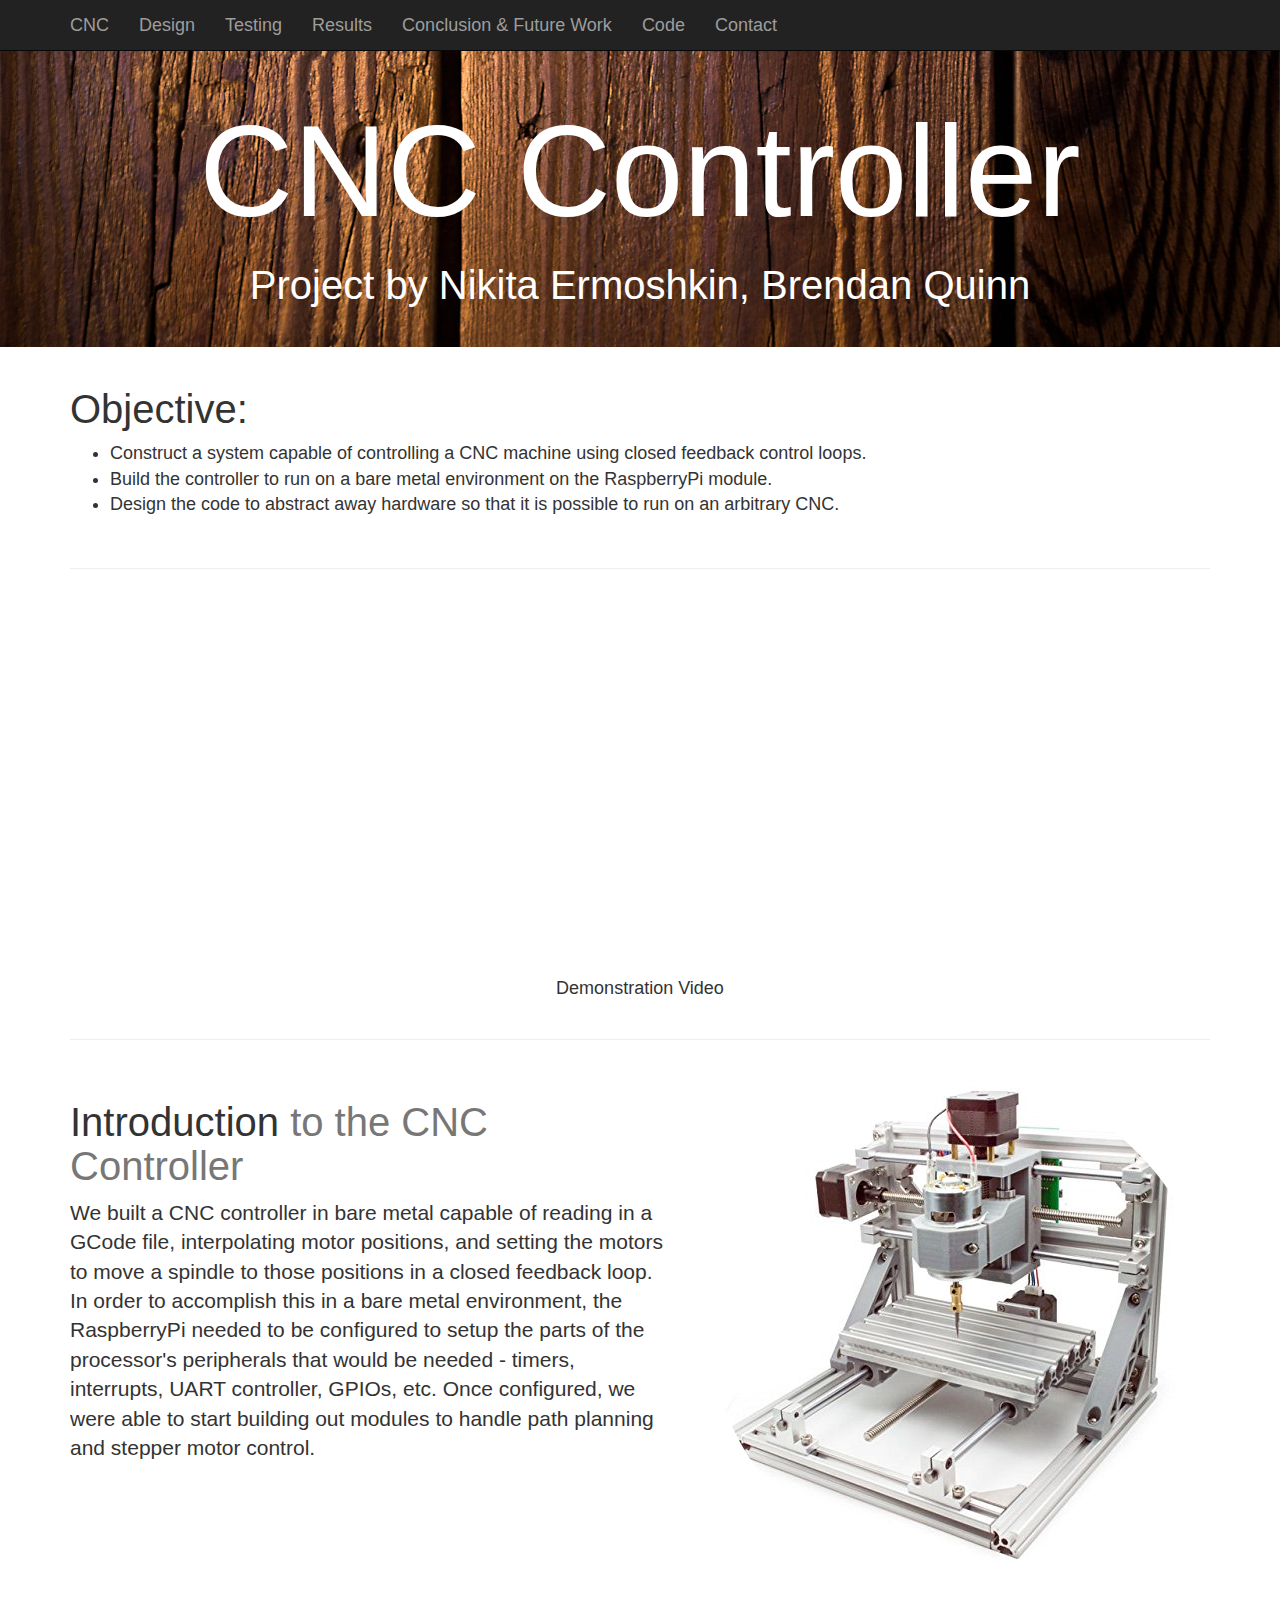
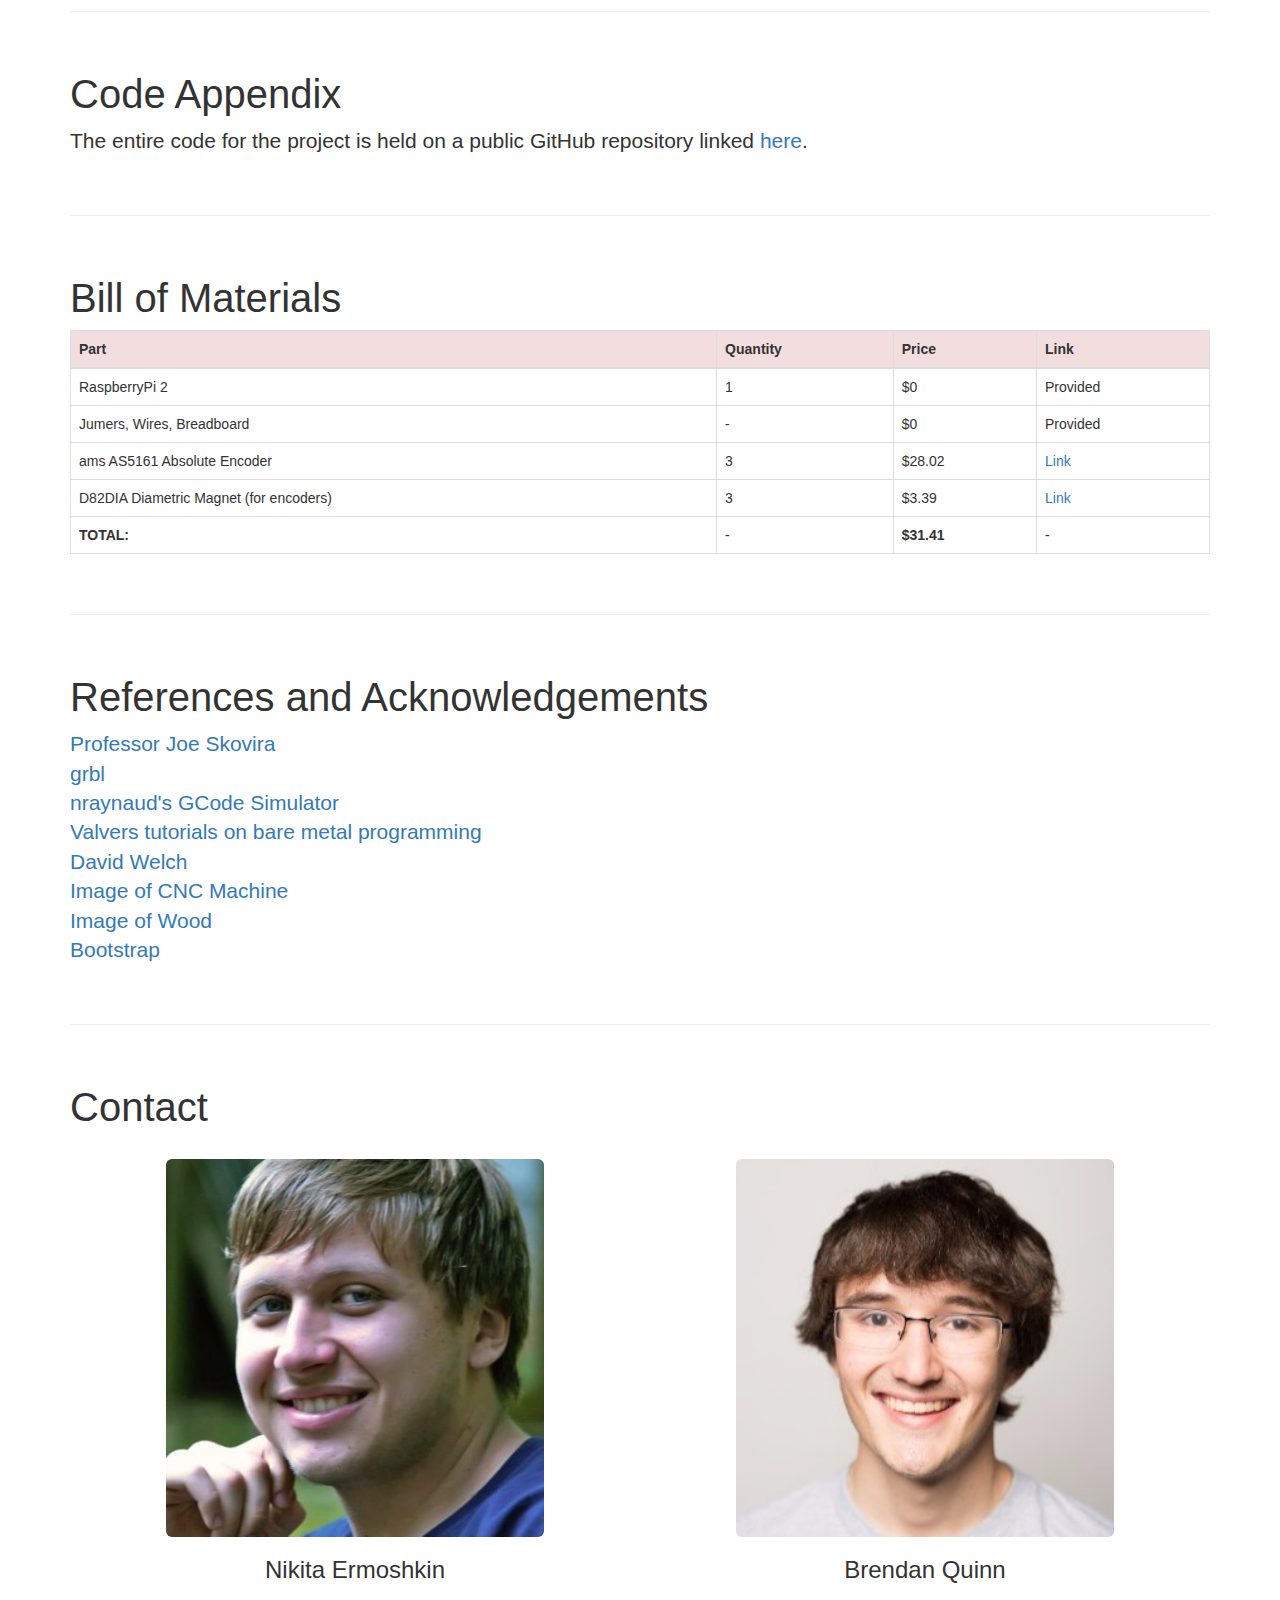
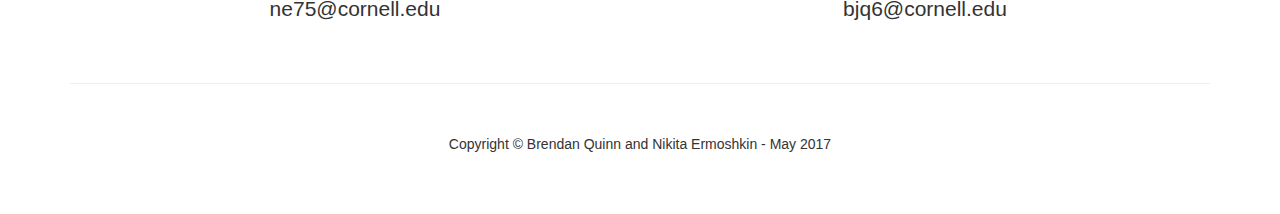
==== docs/index.html @ 0d798efe "image acknowledgement" ====
<!DOCTYPE html>
<html lang="en">

<head>

    <meta charset="utf-8">
    <meta http-equiv="X-UA-Compatible" content="IE=edge">
    <meta name="viewport" content="width=device-width, initial-scale=1">
    <meta name="description" content="">
    <meta name="author" content="">

    <title>CNC Project</title>

    <!-- Bootstrap Core CSS -->
    <link href="css/bootstrap.min.css" rel="stylesheet">

    <!-- Custom CSS -->
    <link href="css/one-page-wonder.css" rel="stylesheet">

    <!-- HTML5 Shim and Respond.js IE8 support of HTML5 elements and media queries -->
    <!-- WARNING: Respond.js doesn't work if you view the page via file:// -->
    <!--[if lt IE 9]>
        <script src="https://oss.maxcdn.com/libs/html5shiv/3.7.0/html5shiv.js"></script>
        <script src="https://oss.maxcdn.com/libs/respond.js/1.4.2/respond.min.js"></script>
    <![endif]-->

</head>

<body>

    <!-- Navigation -->
    <nav class="navbar navbar-inverse navbar-fixed-top" role="navigation">
        <div class="container">
            <!-- Brand and toggle get grouped for better mobile display -->
            <div class="navbar-header">
                <button type="button" class="navbar-toggle" data-toggle="collapse" data-target="#bs-example-navbar-collapse-1">
                    <span class="sr-only">Toggle navigation</span>
                    <span class="icon-bar"></span>
                    <span class="icon-bar"></span>
                    <span class="icon-bar"></span>
                </button>
                <a class="navbar-brand" href="index.html#">CNC</a>
            </div>
            <!-- Collect the nav links, forms, and other content for toggling -->
            <div class="collapse navbar-collapse" id="bs-example-navbar-collapse-1">
                <ul class="nav navbar-nav">
                    <li>
                        <a href="design.html">Design</a>
                    </li>
                    <li>
                        <a href="testing.html">Testing</a>
                    </li>
                    <li>
                        <a href="results.html">Results</a>
                    </li>
                    <li>
                        <a href="conc-future.html">Conclusion &amp Future Work</a>
                    </li>
                    <li>
                        <a href="index.html#code">Code</a>
                    </li>
                    <li>
                        <a href="index.html#contact">Contact</a>
                    </li>
                </ul>
            </div>
            <!-- /.navbar-collapse -->
        </div>
        <!-- /.container -->
    </nav>

    <!-- Full Width Image Header -->
    <header class="header-image">
        <div class="headline">
            <div class="container">
                <h1>CNC Controller</h1>
                <h2>Project by Nikita Ermoshkin, Brendan Quinn</h2>
            </div>
        </div>
    </header>

    <!-- Page Content -->
    <div class="container">

        <br>

        <!-- First Featurette -->
        <div class="featurette">
            <h2 class="featurette-heading">Objective:</h2>
            <ul>
                <li>Construct a system capable of controlling a CNC machine using closed feedback control loops.</li>
                <li>Build the controller to run on a bare metal environment on the RaspberryPi module.</li>
                <li>Design the code to abstract away hardware so that it is possible to run on an arbitrary CNC.</li>
            </ul>
        </div>

        <hr class="featurette-divider">

        <div class="center-block">
            <iframe class="centered" align="middle" width="640px" height="360px" src="https://www.youtube.com/embed/1f62y-pJwAA" frameborder="0" allowfullscreen=""></iframe>
            <h4 style="text-align:center;">Demonstration Video</h4>
        </div>
        

        <hr class="featurette-divider" id="introduction">

        <!-- First Featurette -->
        <div class="featurette">
            <img class="featurette-image img-circle img-responsive pull-right" src="img/cnc-pic.jpg">
            <h2 class="featurette-heading">Introduction
                <span class="text-muted">to the CNC Controller</span>
            </h2>
            <p class="lead">We built a CNC controller in bare metal capable of reading in a GCode file, interpolating motor positions, and setting the motors to move a spindle to those positions in a closed feedback loop. In order to accomplish this in a bare metal environment, the RaspberryPi needed to be configured to setup the parts of the processor's peripherals that would be needed - timers, interrupts, UART controller, GPIOs, etc. Once configured, we were able to start building out modules to handle path planning and stepper motor control.</p>
        </div>

        <hr class="featurette-divider" id="code">

        <div class="featurette">
            <h2 class="featurette-heading">Code Appendix</h2>
            <p class="lead">The entire code for the project is held on a public GitHub repository linked <a href="https://github.com/bjq6/CNC-Controller">here</a>.</p>
        </div>

        <hr class="featurette-divider" id="bom">

        <div class="featurette">
            <h2 class="featurette-heading">Bill of Materials</h2>
            <table class="table table-bordered">
                <thead>
                  <tr class="danger">
                    <th>Part</th>
                    <th>Quantity</th>
                    <th>Price</th>
                    <th>Link</th>
                  </tr>
                </thead>
                <tbody>
                  <tr>
                    <td>RaspberryPi 2</td>
                    <td>1</td>
                    <td>$0</td>
                    <td>Provided</td>
                  </tr>
                  <tr>
                    <td>Jumers, Wires, Breadboard</td>
                    <td>-</td>
                    <td>$0</td>
                    <td>Provided</td>
                  </tr>
                  <tr>
                    <td>ams AS5161 Absolute Encoder</td>
                    <td>3</td>
                    <td>$28.02</td>
                    <td><a href="http://www.mouser.com/ProductDetail/ams/AS5161-HSOM/?qs=eSfX1CQlHqoyh4aE0tXN%2FA%3D%3D">Link</a></td>
                  </tr>
                  <tr>
                    <td>D82DIA Diametric Magnet (for encoders)</td>
                    <td>3</td>
                    <td>$3.39</td>
                    <td><a href="https://www.kjmagnetics.com/proddetail.asp?prod=D82DIA">Link</a></td>
                  </tr>
                  <tr>
                    <td><strong>TOTAL: </strong></td>
                    <td>-</td>
                    <td><strong>$31.41</strong></td>
                    <td>-</td>
                  </tr>
                </tbody>
          </table>
        </div>

        <hr class="featurette-divider">

        <div class="featurette">
            <h2 class="featurette-heading">References and Acknowledgements
            </h2>
            <p class="lead"><a href="http://skovira.ece.cornell.edu/">Professor Joe Skovira</a> <br>
            <a href="https://github.com/gnea/grbl">grbl</a>  <br>
            <a href="https://nraynaud.github.io/webgcode/">nraynaud's GCode Simulator</a><br>
            <a href="http://www.valvers.com/open-software/raspberry-pi/step01-bare-metal-programming-in-cpt1/">Valvers tutorials on bare metal programming</a><br>
            <a href="https://github.com/dwelch67/raspberrypi">David Welch</a><br>
            <a href="https://www.amazon.com/dp/B01LZ2K0Z2">Image of CNC Machine</a><br>
            <a href="https://www.pexels.com/photo/background-boards-close-up-design-301394/">Image of Wood</a><br>
            <a href="http://getbootstrap.com/">Bootstrap</a></p>
        </div>

        <hr class="featurette-divider" id="contact">

        <div class="featurette">
            <h2 class="featurette-heading">Contact
                <span class="text-muted"></span>
            </h2>

            <br>

            <div class="col-md-6">
                <img class="featurette-image img-rounded img-responsive" src="img/nikita.jpg" style="width:70%">
                <h3>Nikita Ermoshkin</h3>
                <p class="lead">ne75@cornell.edu</p>
            </div>
            <div class="col-md-6">
                <img class="featurette-image img-rounded img-responsive" src="img/brendan.jpg" style="width:70%">
                <h3>Brendan Quinn</h3>
                <p class="lead">bjq6@cornell.edu</p>
            </div>
            <div>
                <p class="lead"></p> 
            </div>
        </div>

        <hr class="featurette-divider">

        <!-- Footer -->
        <footer>
            <div class="row">
                <div class="col-lg-12">
                    <p>Copyright &copy; Brendan Quinn and Nikita Ermoshkin - May 2017</p>
                </div>
            </div>
        </footer>

    </div>
    <!-- /.container -->

    <!-- jQuery -->
    <script src="js/jquery.js"></script>

    <!-- Bootstrap Core JavaScript -->
    <script src="js/bootstrap.min.js"></script>

</body>

</html>
---- docs/css/one-page-wonder.css ----
/*
 * Start Bootstrap - One Page Wonder (http://startbootstrap.com/)
 * Copyright 2013-2016 Start Bootstrap
 * Licensed under MIT (https://github.com/BlackrockDigital/startbootstrap/blob/gh-pages/LICENSE)
 */

body {
    margin-top: 50px; /* Required padding for .navbar-fixed-top. Remove if using .navbar-static-top. Change if height of navigation changes. */
}

li {
    font-size: 18px;
}

.center-block{
    margin=auto;
}

.centered{
    display: block;
    margin: auto;
}

.header-image {
    display: block;
    width: 100%;
    text-align: center;
    background: url('../img/wood-background.jpg') no-repeat center center scroll;
    -webkit-background-size: cover;
    -moz-background-size: cover;
    background-size: cover;
    -o-background-size: cover;
}

.headline {
    padding: 30px 0;
}

.headline h1 {
    font-size: 130px;
    color: #fff;
    stroke: 1px;
    stroke-color: #000;
    /*background: #fff;
    background: rgba(255,255,255,0.9);*/
}

.headline h2 {
    font-size: 40px;
    color: #fff;
    /*background: #fff;
    background: rgba(255,255,255,0.9);*/
}

.headline h3 {
    color: #eee;
}

.featurette-divider {
    margin: 40px 0;
}

.featurette {
    overflow: hidden;
}

.featurette-image.pull-left {
    margin-right: 40px;
}

.featurette-image.pull-right {
    margin-left: 40px;
}

.featurette-heading {
    font-size: 50px;
}
.featurette-heading {
    font-size: 40px;
}

footer {
    margin: 50px 0;
}

@media(max-width:1200px) {
    .headline h1 {
        font-size: 140px;
    }

    .headline h2 {
        font-size: 36px;
    }

    .featurette-divider {
        margin: 50px 0;
    }

    .featurette-image.pull-left {
        margin-right: 20px;
    }

    .featurette-image.pull-right {
        margin-left: 20px;
    }

    .featurette-heading {
        font-size: 35px;
    }
    .featurette-subheading {
        font-size: 30px;
    }
}

@media(max-width:991px) {
    .headline h1 {
        font-size: 105px;
    }

    .headline h2 {
        font-size: 32px;
    }

    .featurette-divider {
        margin: 40px 0;
    }

    .featurette-image {
        max-width: 50%;
    }

    .featurette-image.pull-left {
        margin-right: 10px;
    }

    .featurette-image.pull-right {
        margin-left: 10px;
    }

    .featurette-heading {
        font-size: 30px;
    }
    .featurette-subheading {
        font-size: 25px;
    }
}

@media(max-width:768px) {
    .container {
        margin: 0 15px;
    }

    .featurette-divider {
        margin: 40px 0;
    }

    .featurette-heading {
        font-size: 25px;
    }
    .featurette-subheading {
        font-size: 20px;
    }
}

@media(max-width:668px) {
    .headline h1 {
        font-size: 70px;
    }

    .headline h2 {
        font-size: 26px;
    }

    .featurette-divider {
        margin: 30px 0;
    }
}

@media(max-width:640px) {
    .headline {
        padding: 75px 0 25px 0;
    }

    .headline h1 {
        font-size: 60px;
    }

    .headline h2 {
        font-size: 22px;
    }
}

@media(max-width:375px) {
    .featurette-divider {
        margin: 5px 0;
    }

    .featurette-image {
        max-width: 100%;
    }

    .featurette-image.pull-left {
        margin-right: 0;
        margin-bottom: 10px;
    }

    .featurette-image.pull-right {
        margin-bottom: 10px;
        margin-left: 0;
    }
}

.img-rounded{
    border-radius: 6px;
    width: 80%;
    margin: auto;
}
.strokeme
{
    color: white;
    text-shadow:
    -1px -1px 0 #000,
    1px -1px 0 #000,
    -1px 1px 0 #000,
    1px 1px 0 #000;  
}
.smaller{
    width: 240px;
}
.vcenter {
    display: inline-block;
    vertical-align: middle;
    float: none;
}
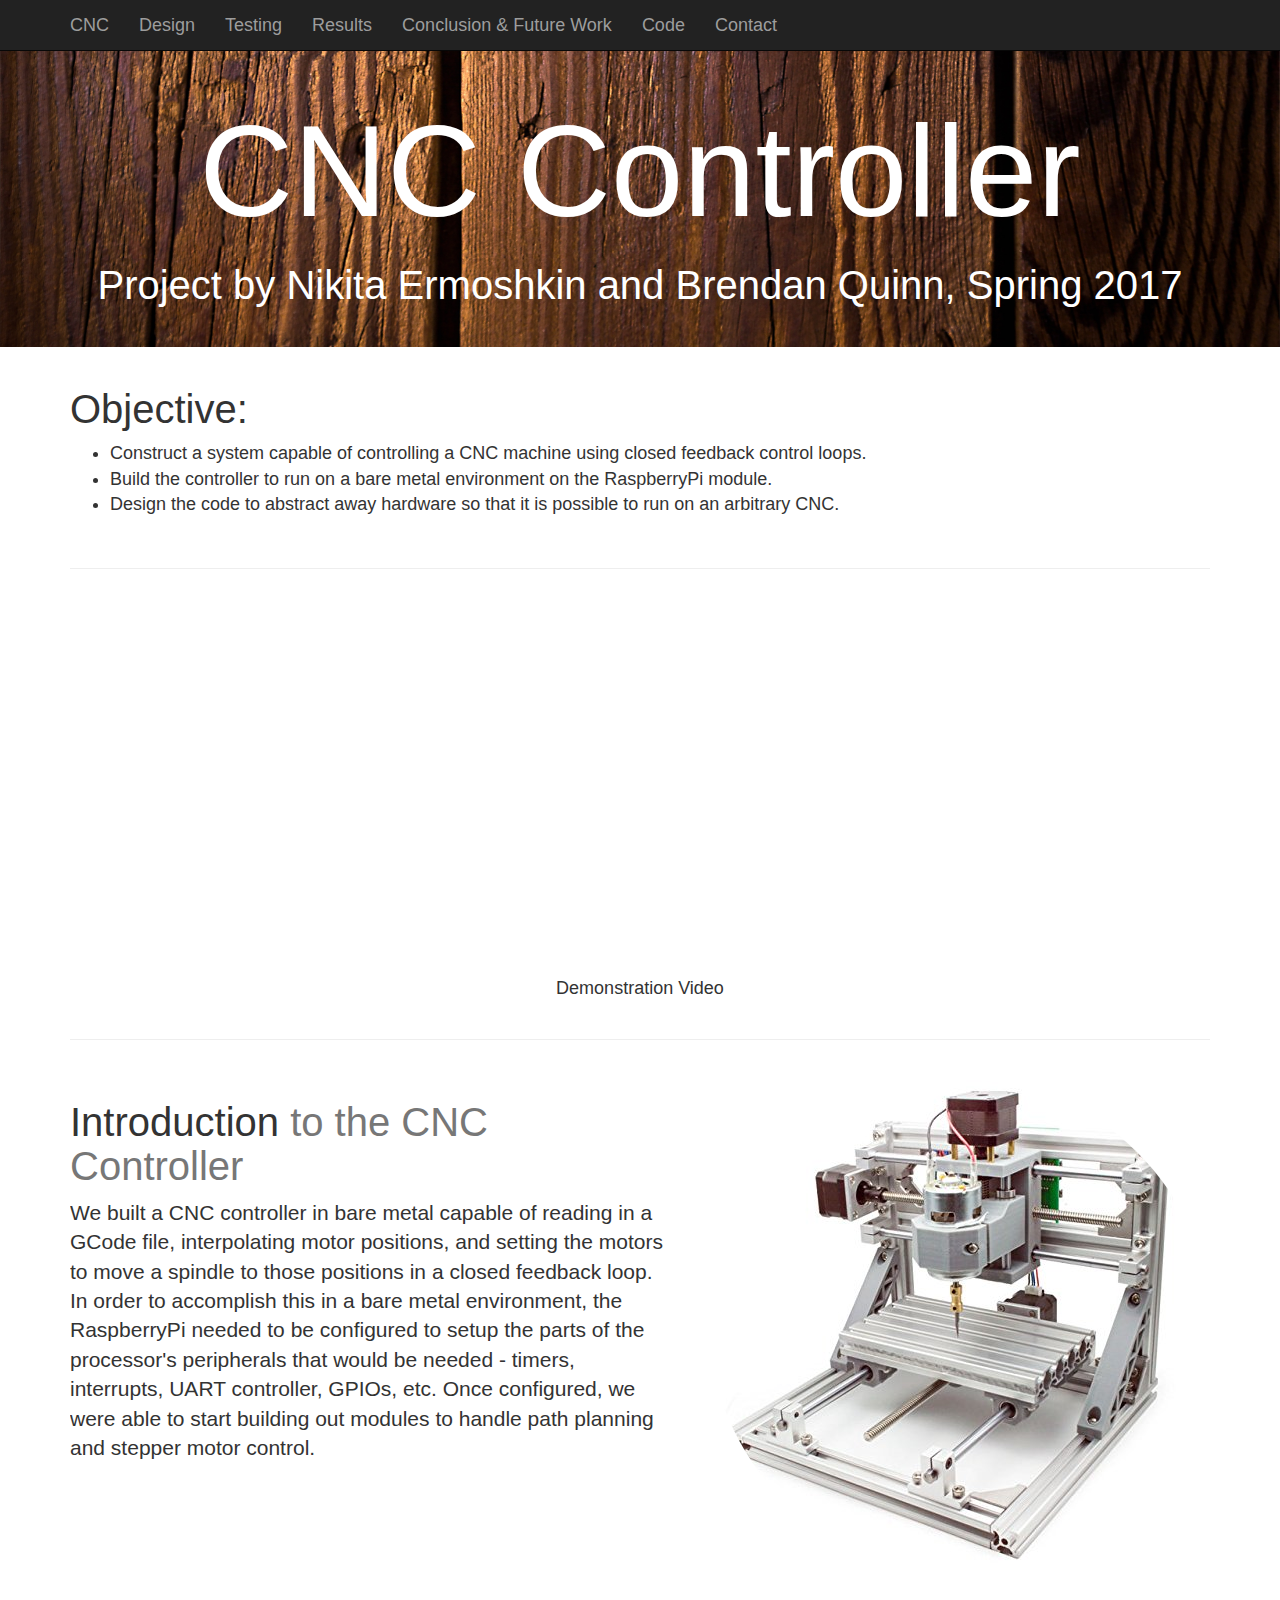
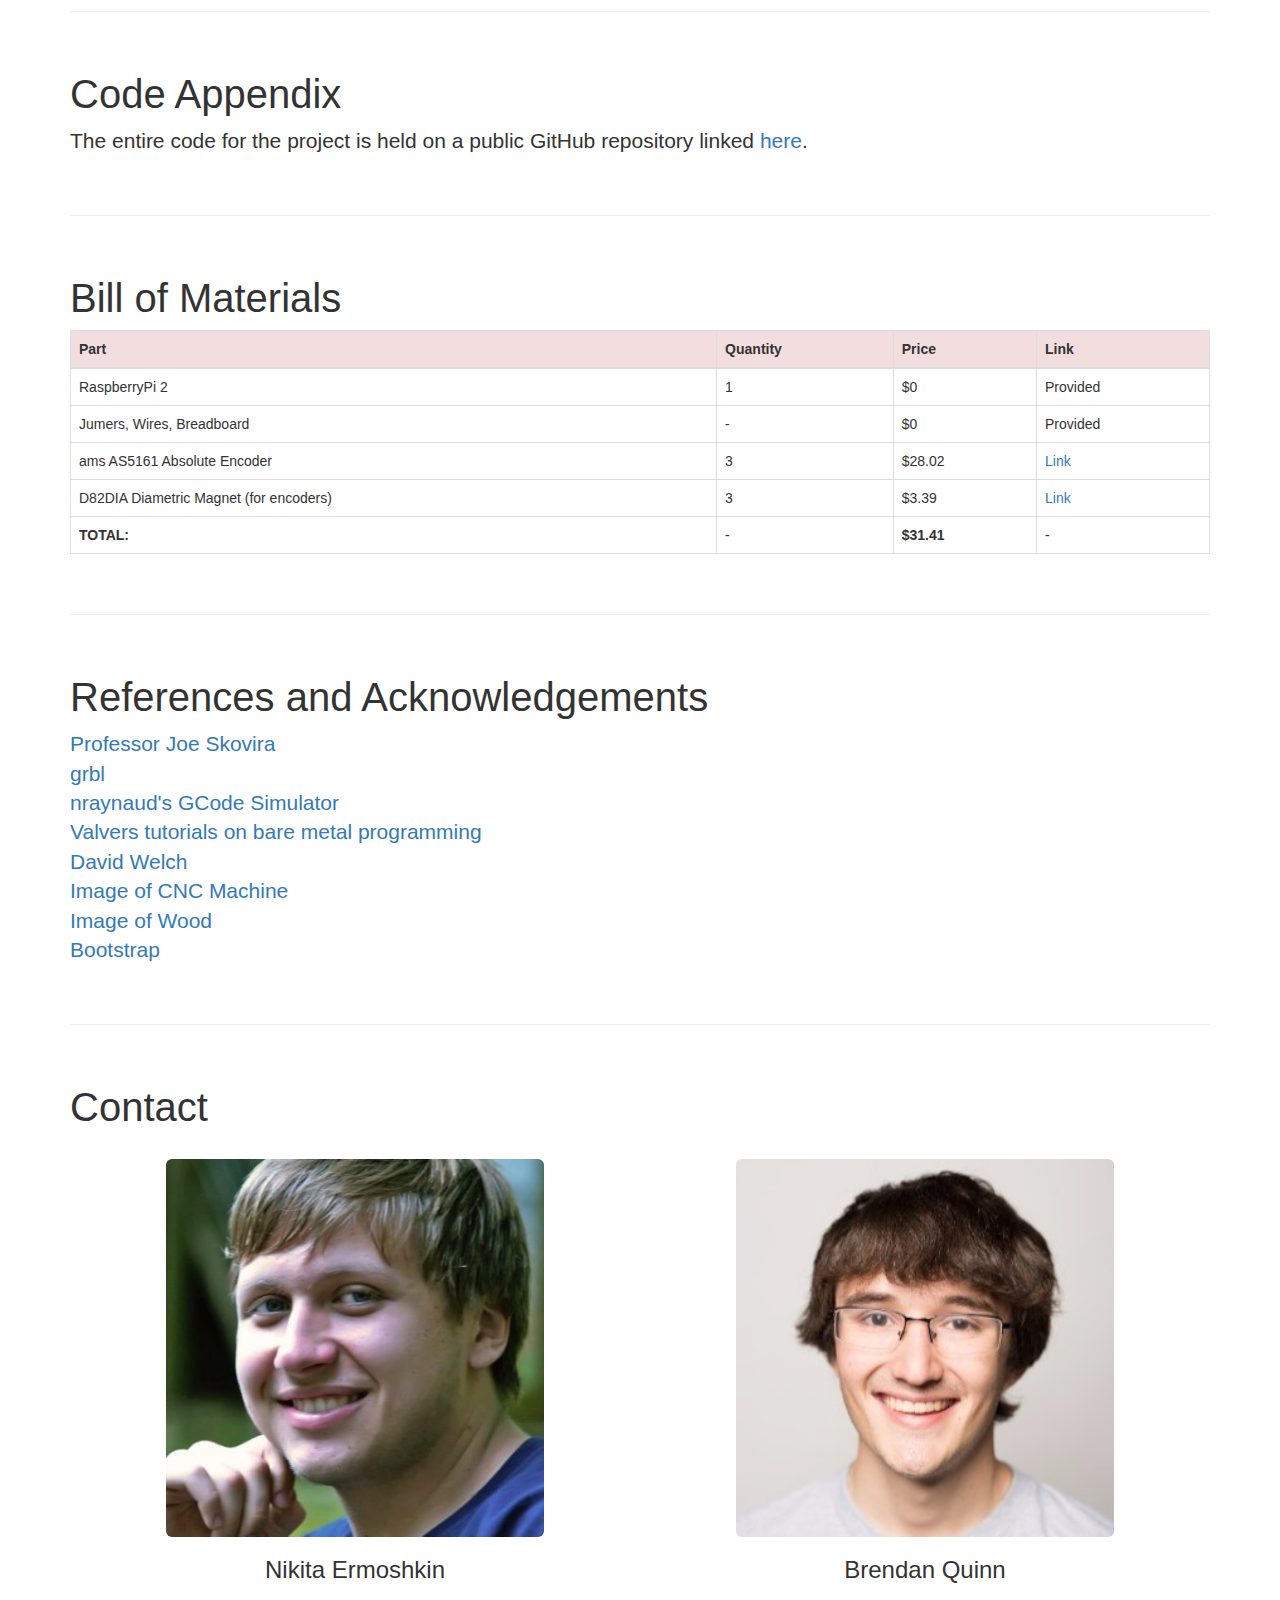
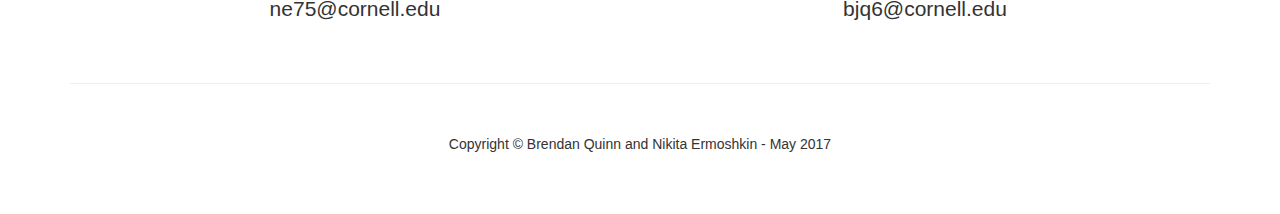
==== commit a5ef0cf0: "updated header" ====
--- a/docs/index.html
+++ b/docs/index.html
@@ -74,7 +74,7 @@
         <div class="headline">
             <div class="container">
                 <h1>CNC Controller</h1>
-                <h2>Project by Nikita Ermoshkin, Brendan Quinn</h2>
+                <h2>Project by Nikita Ermoshkin and Brendan Quinn, Spring 2017</h2>
             </div>
         </div>
     </header>
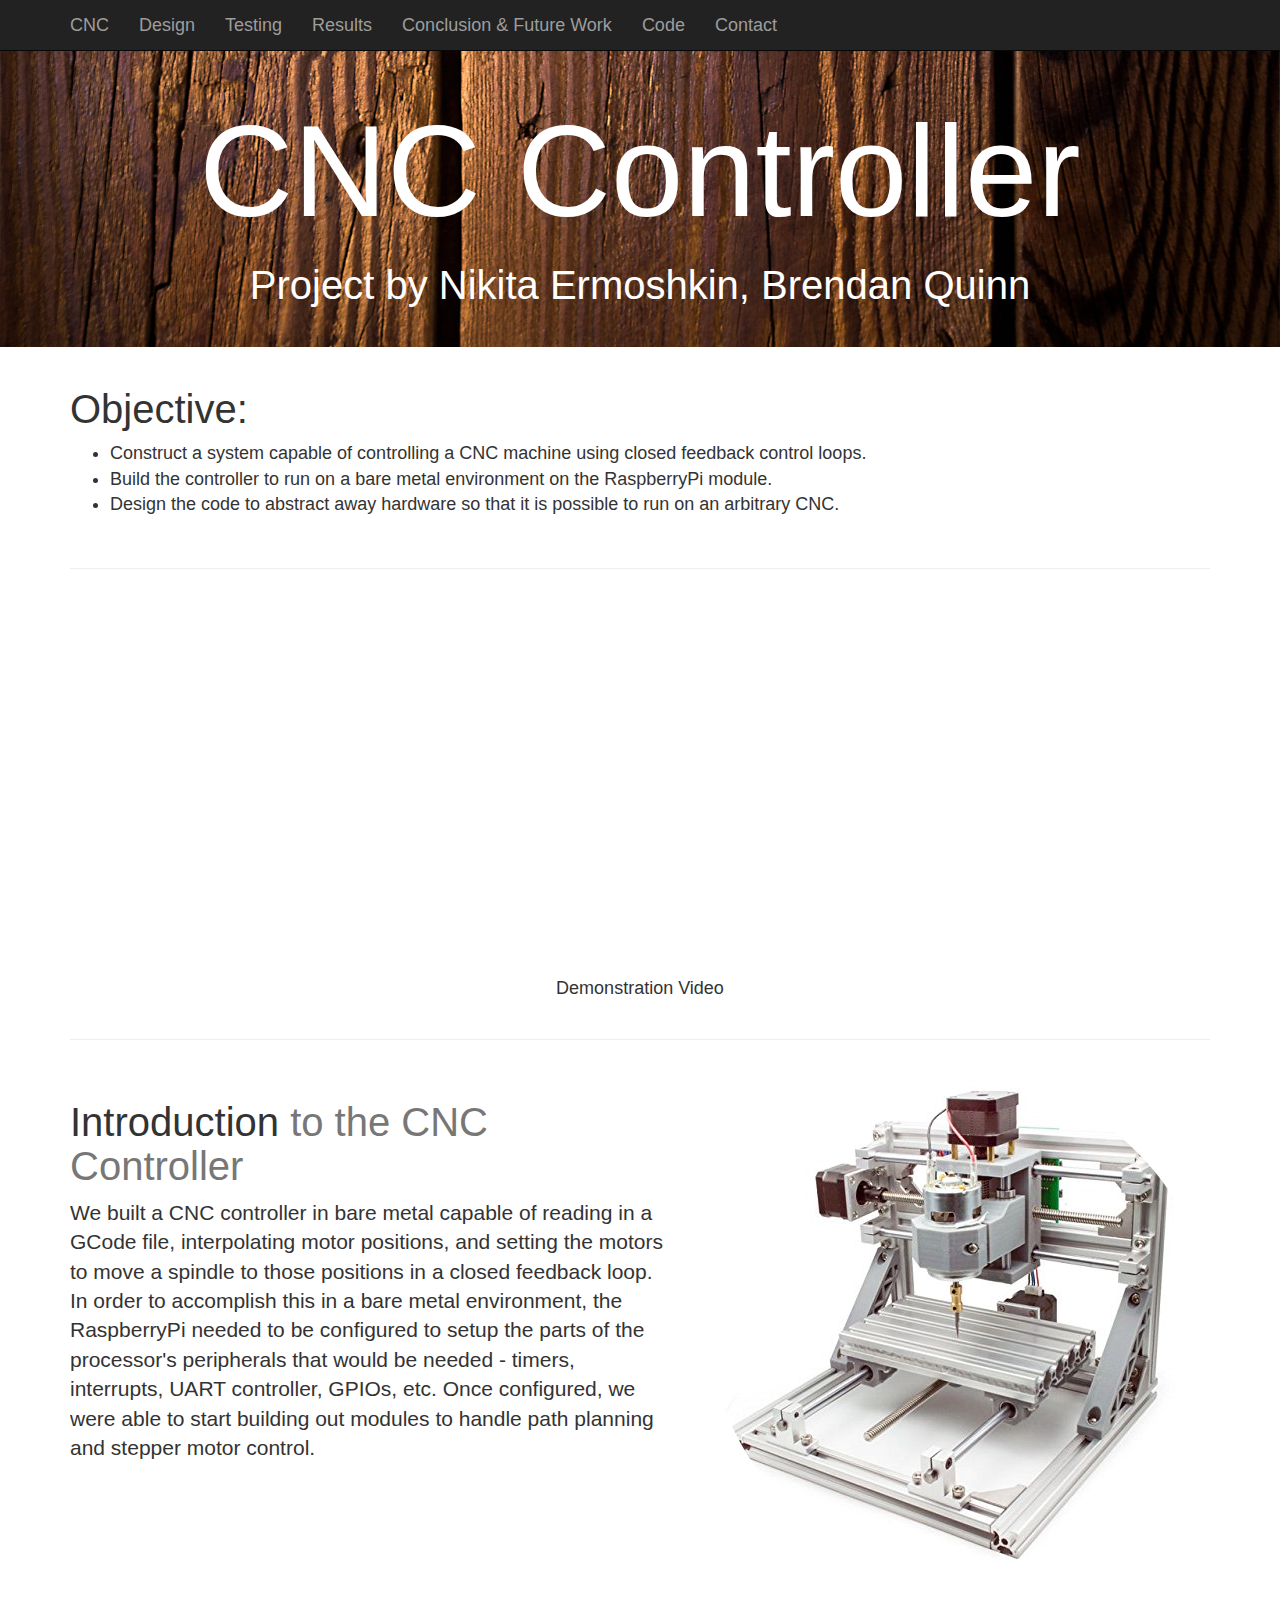
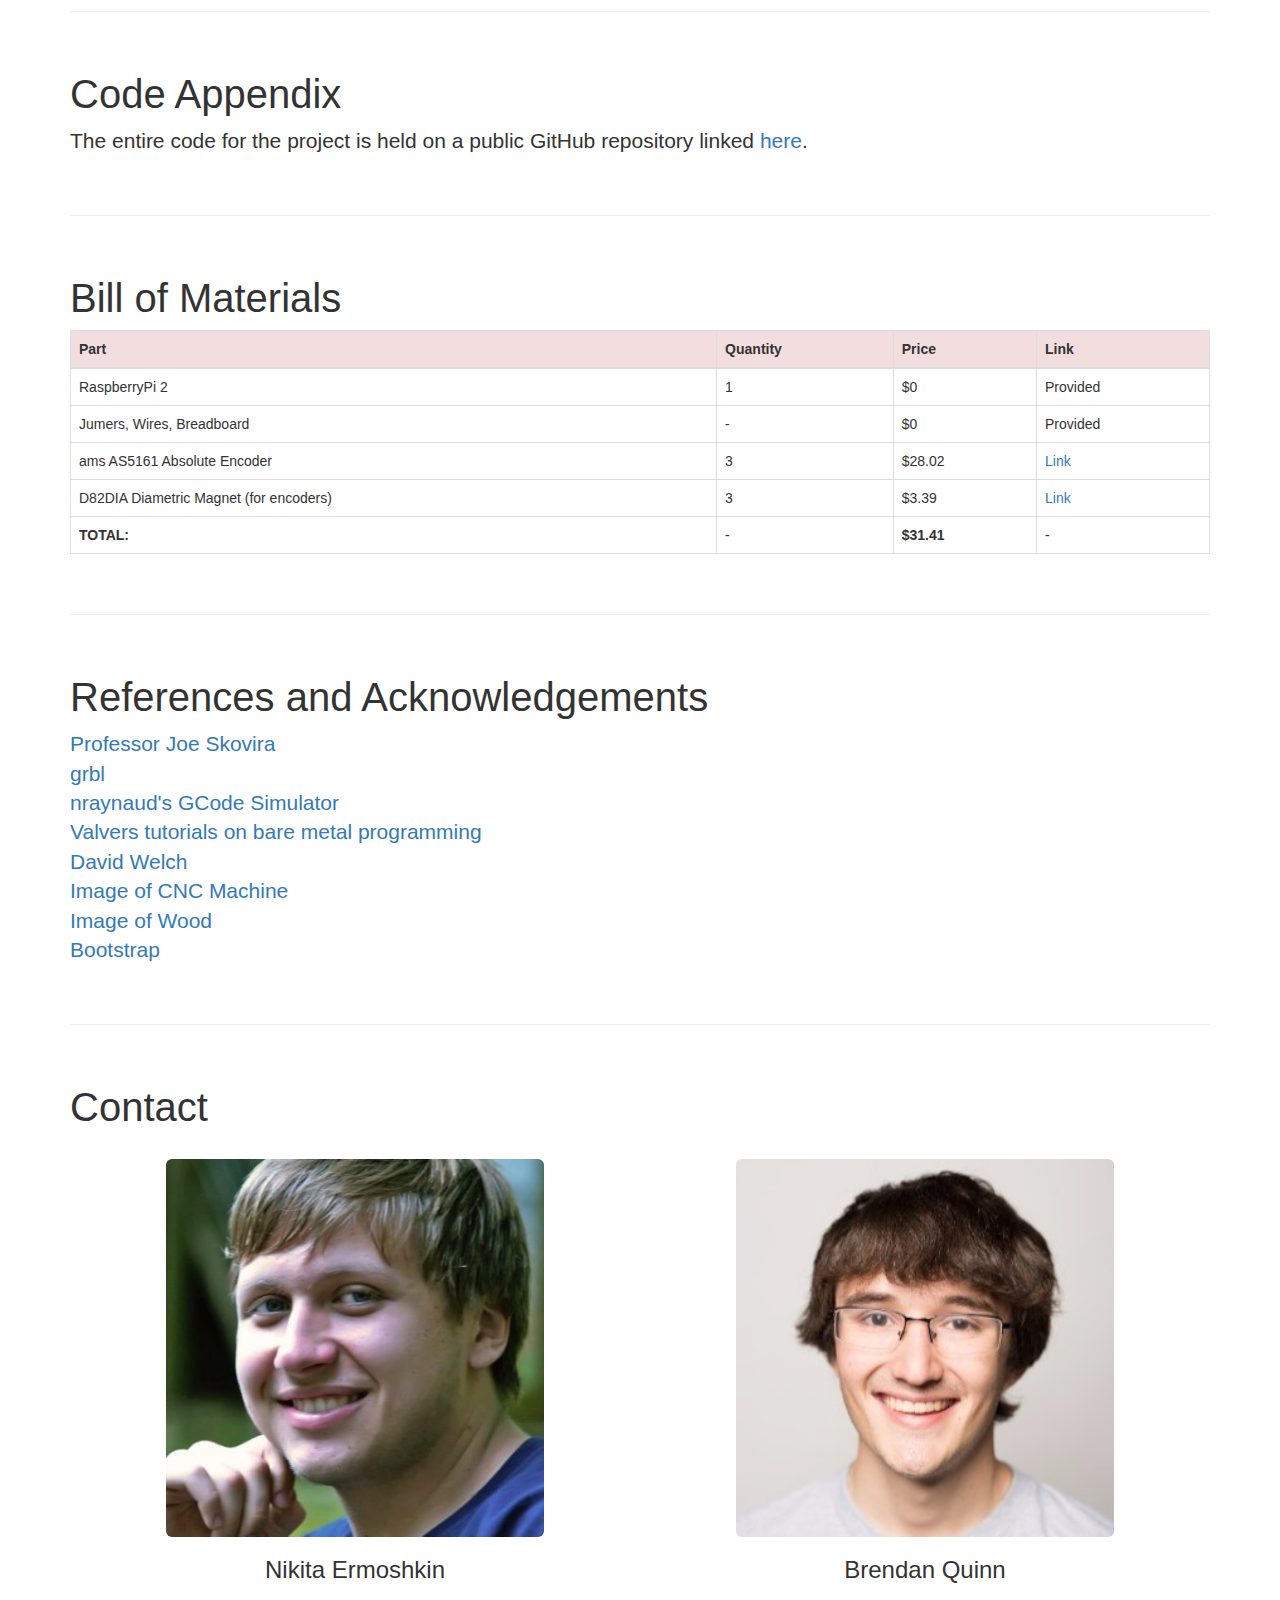
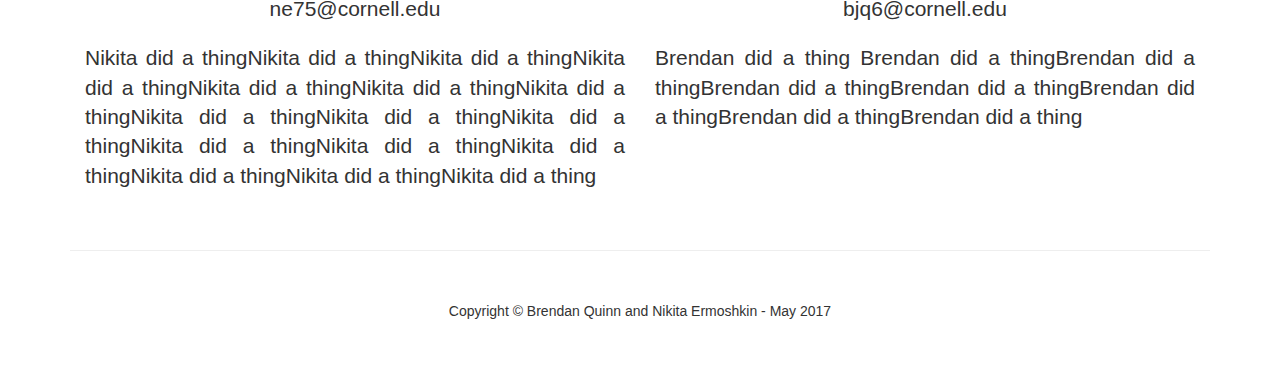
==== commit 6bee9772: "contributions" ====
--- a/docs/index.html
+++ b/docs/index.html
@@ -74,7 +74,7 @@
         <div class="headline">
             <div class="container">
                 <h1>CNC Controller</h1>
-                <h2>Project by Nikita Ermoshkin and Brendan Quinn, Spring 2017</h2>
+                <h2>Project by Nikita Ermoshkin, Brendan Quinn</h2>
             </div>
         </div>
     </header>
@@ -196,11 +196,13 @@
                 <img class="featurette-image img-rounded img-responsive" src="img/nikita.jpg" style="width:70%">
                 <h3>Nikita Ermoshkin</h3>
                 <p class="lead">ne75@cornell.edu</p>
+                <p class="lead" style="text-align:justify;">Nikita did a thingNikita did a thingNikita did a thingNikita did a thingNikita did a thingNikita did a thingNikita did a thingNikita did a thingNikita did a thingNikita did a thingNikita did a thingNikita did a thingNikita did a thingNikita did a thingNikita did a thingNikita did a thing</p>
             </div>
             <div class="col-md-6">
                 <img class="featurette-image img-rounded img-responsive" src="img/brendan.jpg" style="width:70%">
                 <h3>Brendan Quinn</h3>
                 <p class="lead">bjq6@cornell.edu</p>
+                <p class="lead" style="text-align:justify;">Brendan did a thing Brendan did a thingBrendan did a thingBrendan did a thingBrendan did a thingBrendan did a thingBrendan did a thingBrendan did a thing</p>
             </div>
             <div>
                 <p class="lead"></p> 
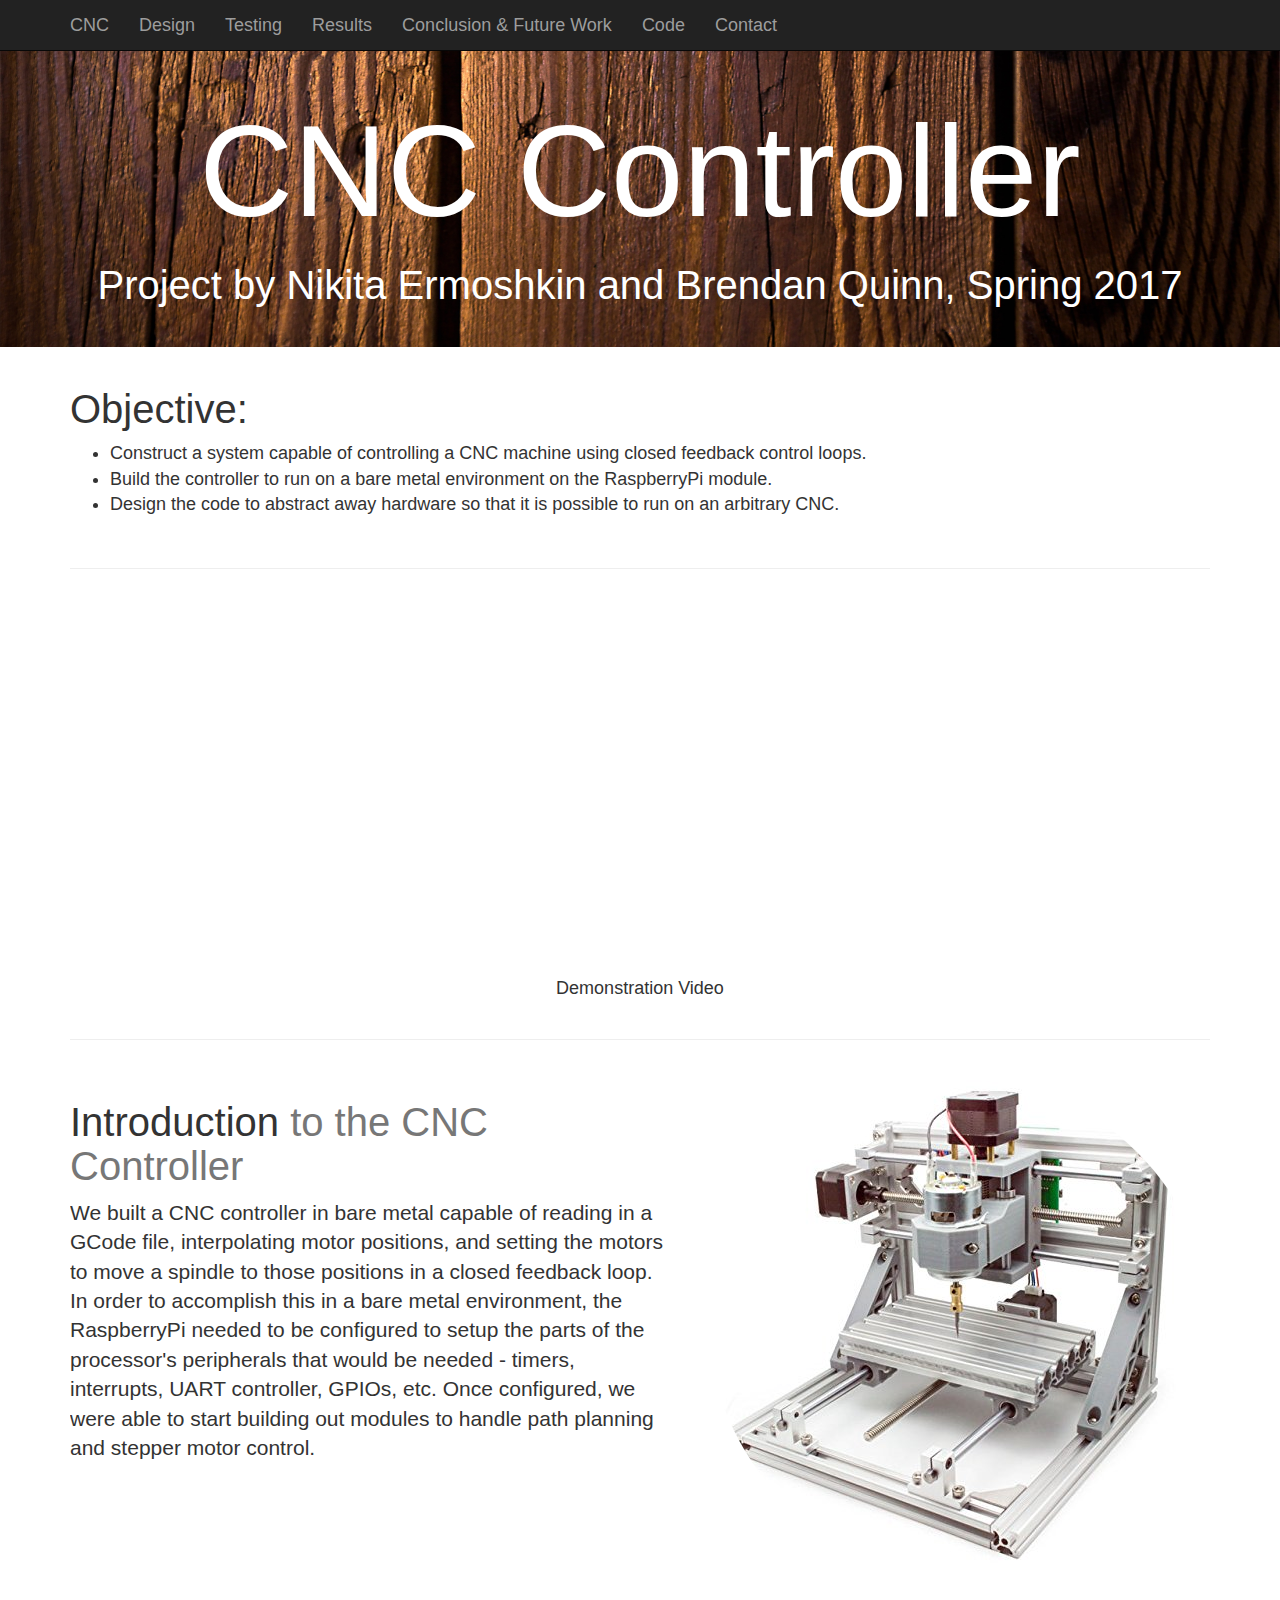
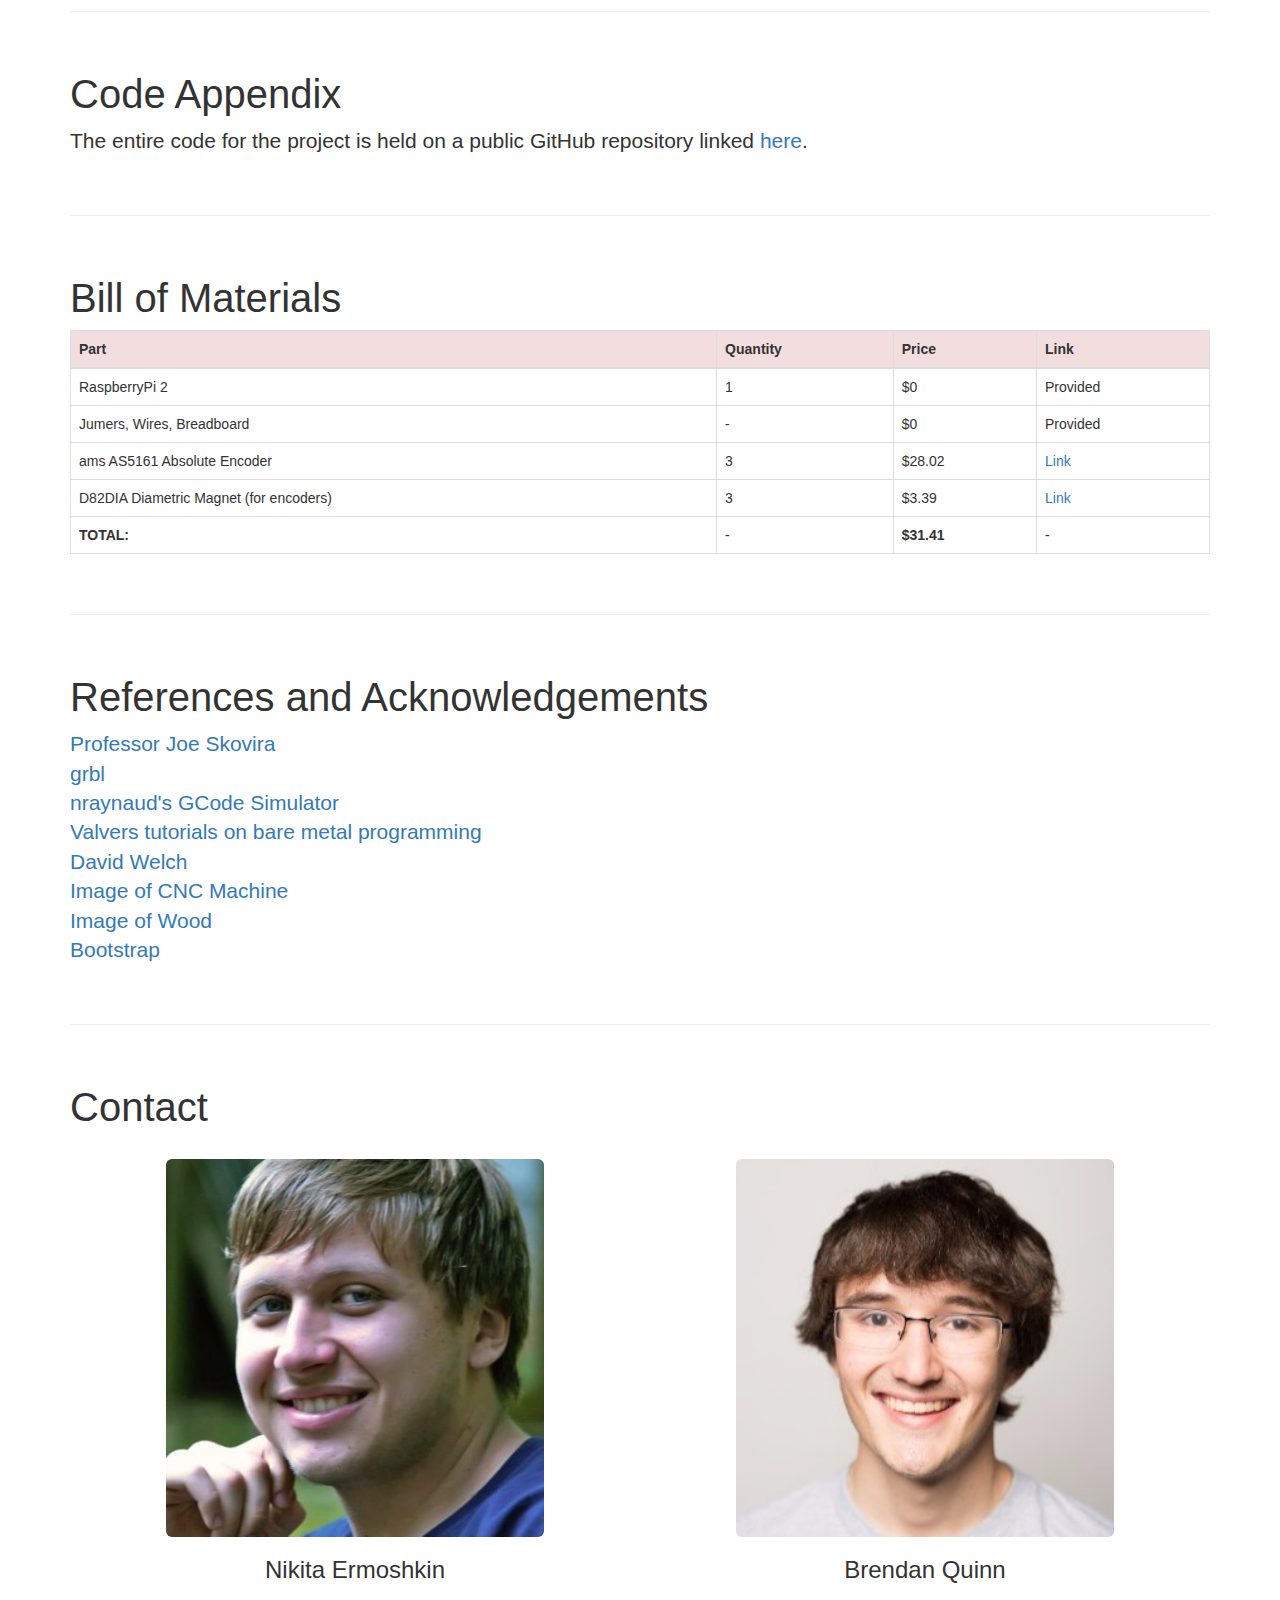
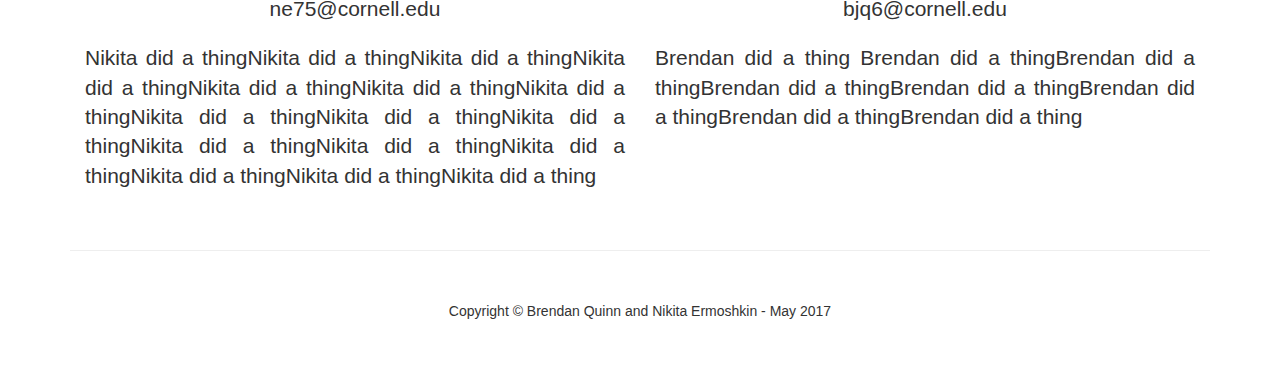
==== commit d630e52c: "Merge branch 'master' of https://github.com/bjq6/ECE5725" ====
--- a/docs/index.html
+++ b/docs/index.html
@@ -74,7 +74,7 @@
         <div class="headline">
             <div class="container">
                 <h1>CNC Controller</h1>
-                <h2>Project by Nikita Ermoshkin, Brendan Quinn</h2>
+                <h2>Project by Nikita Ermoshkin and Brendan Quinn, Spring 2017</h2>
             </div>
         </div>
     </header>
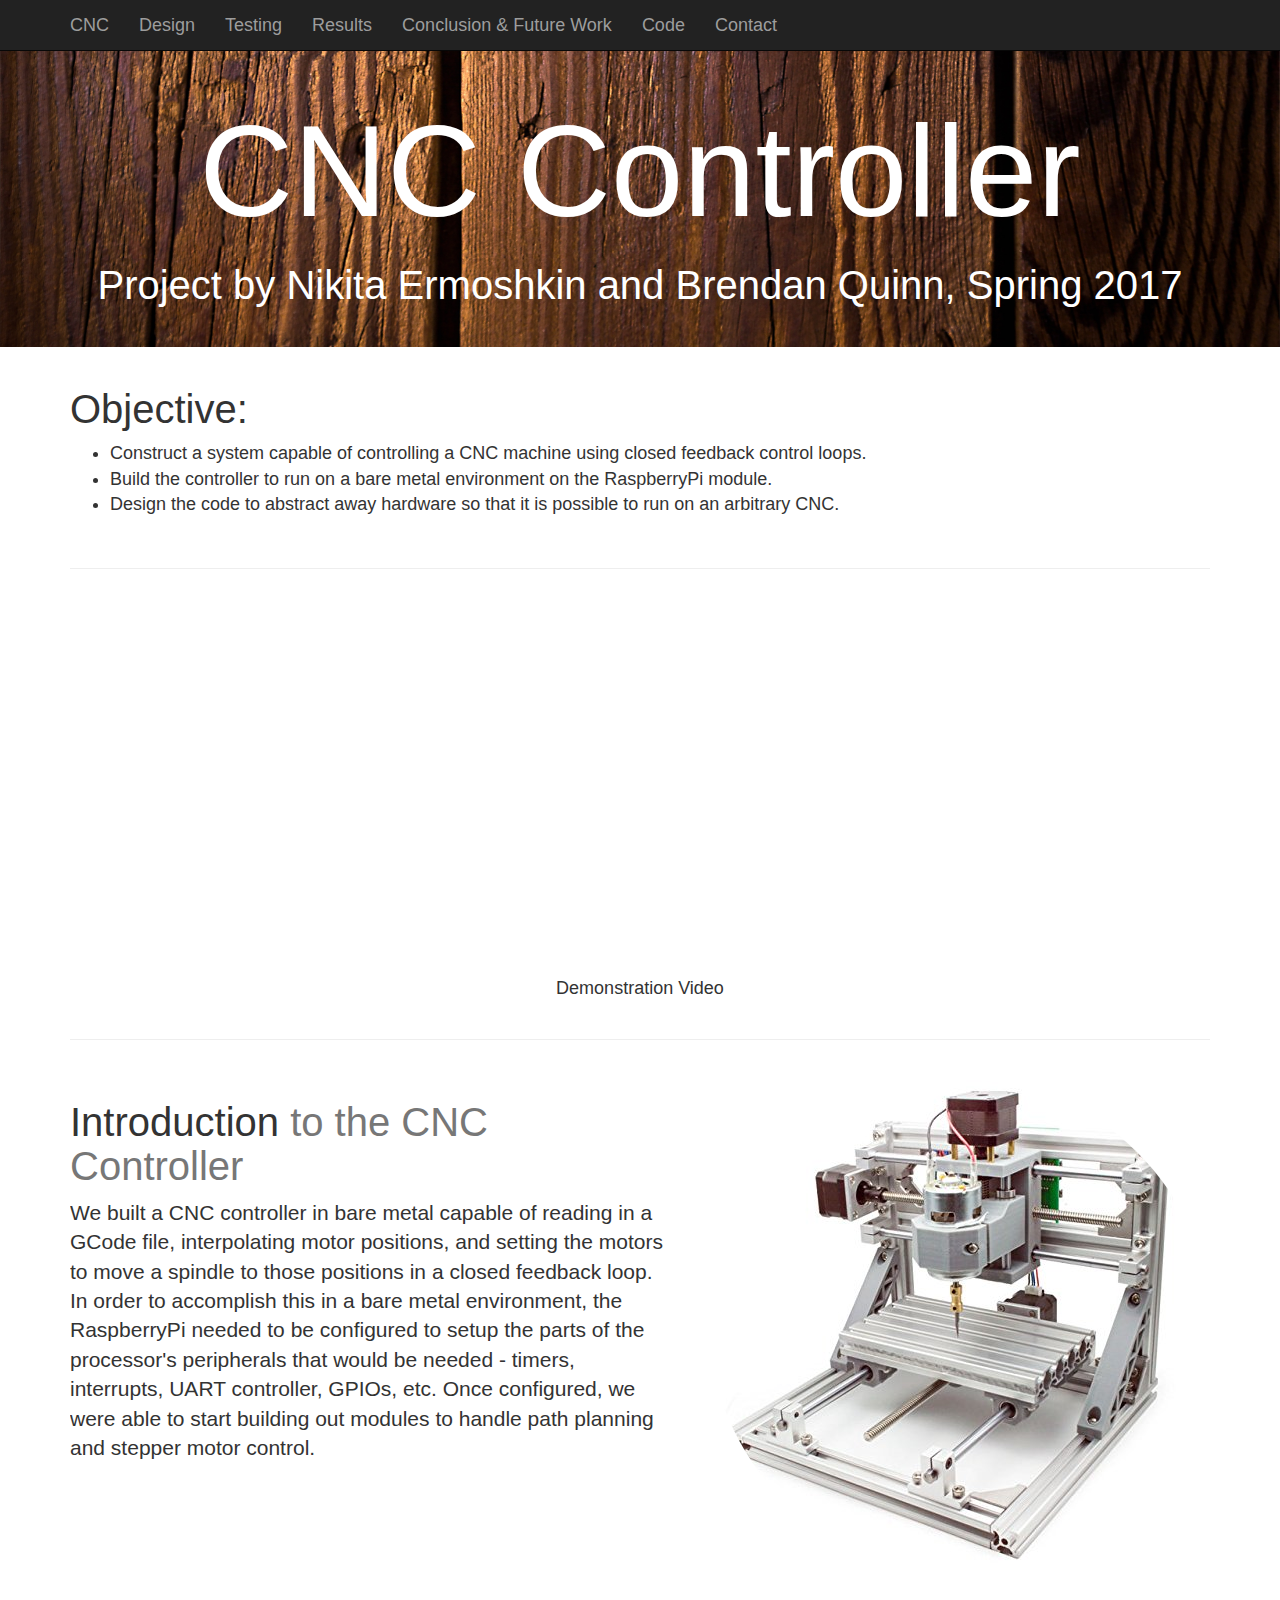
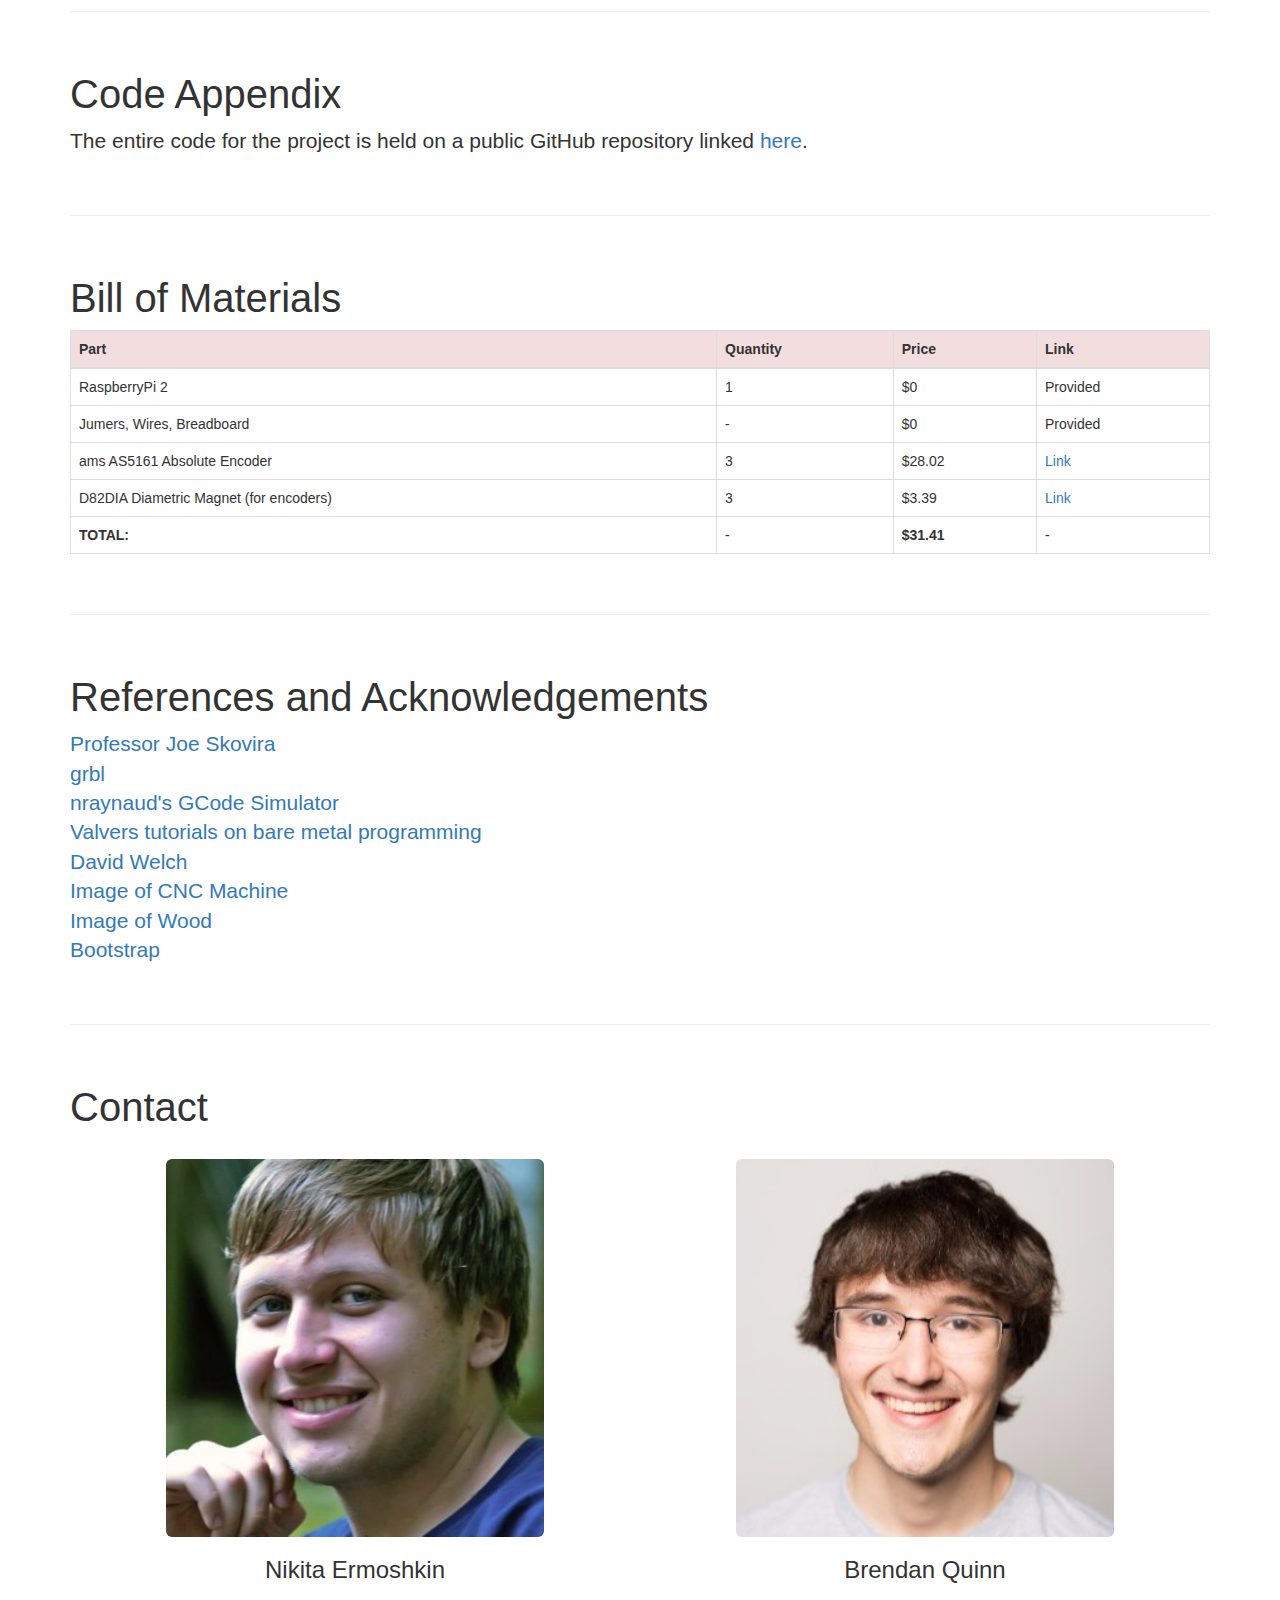
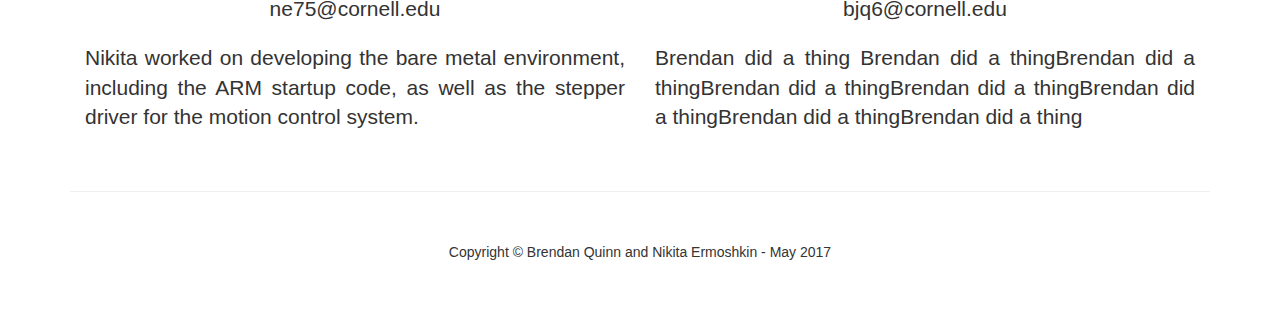
==== commit a459430f: "nikita's contribution" ====
--- a/docs/index.html
+++ b/docs/index.html
@@ -196,7 +196,7 @@
                 <img class="featurette-image img-rounded img-responsive" src="img/nikita.jpg" style="width:70%">
                 <h3>Nikita Ermoshkin</h3>
                 <p class="lead">ne75@cornell.edu</p>
-                <p class="lead" style="text-align:justify;">Nikita did a thingNikita did a thingNikita did a thingNikita did a thingNikita did a thingNikita did a thingNikita did a thingNikita did a thingNikita did a thingNikita did a thingNikita did a thingNikita did a thingNikita did a thingNikita did a thingNikita did a thingNikita did a thing</p>
+                <p class="lead" style="text-align:justify;">Nikita worked on developing the bare metal environment, including the ARM startup code, as well as the stepper driver for the motion control system.</p>
             </div>
             <div class="col-md-6">
                 <img class="featurette-image img-rounded img-responsive" src="img/brendan.jpg" style="width:70%">
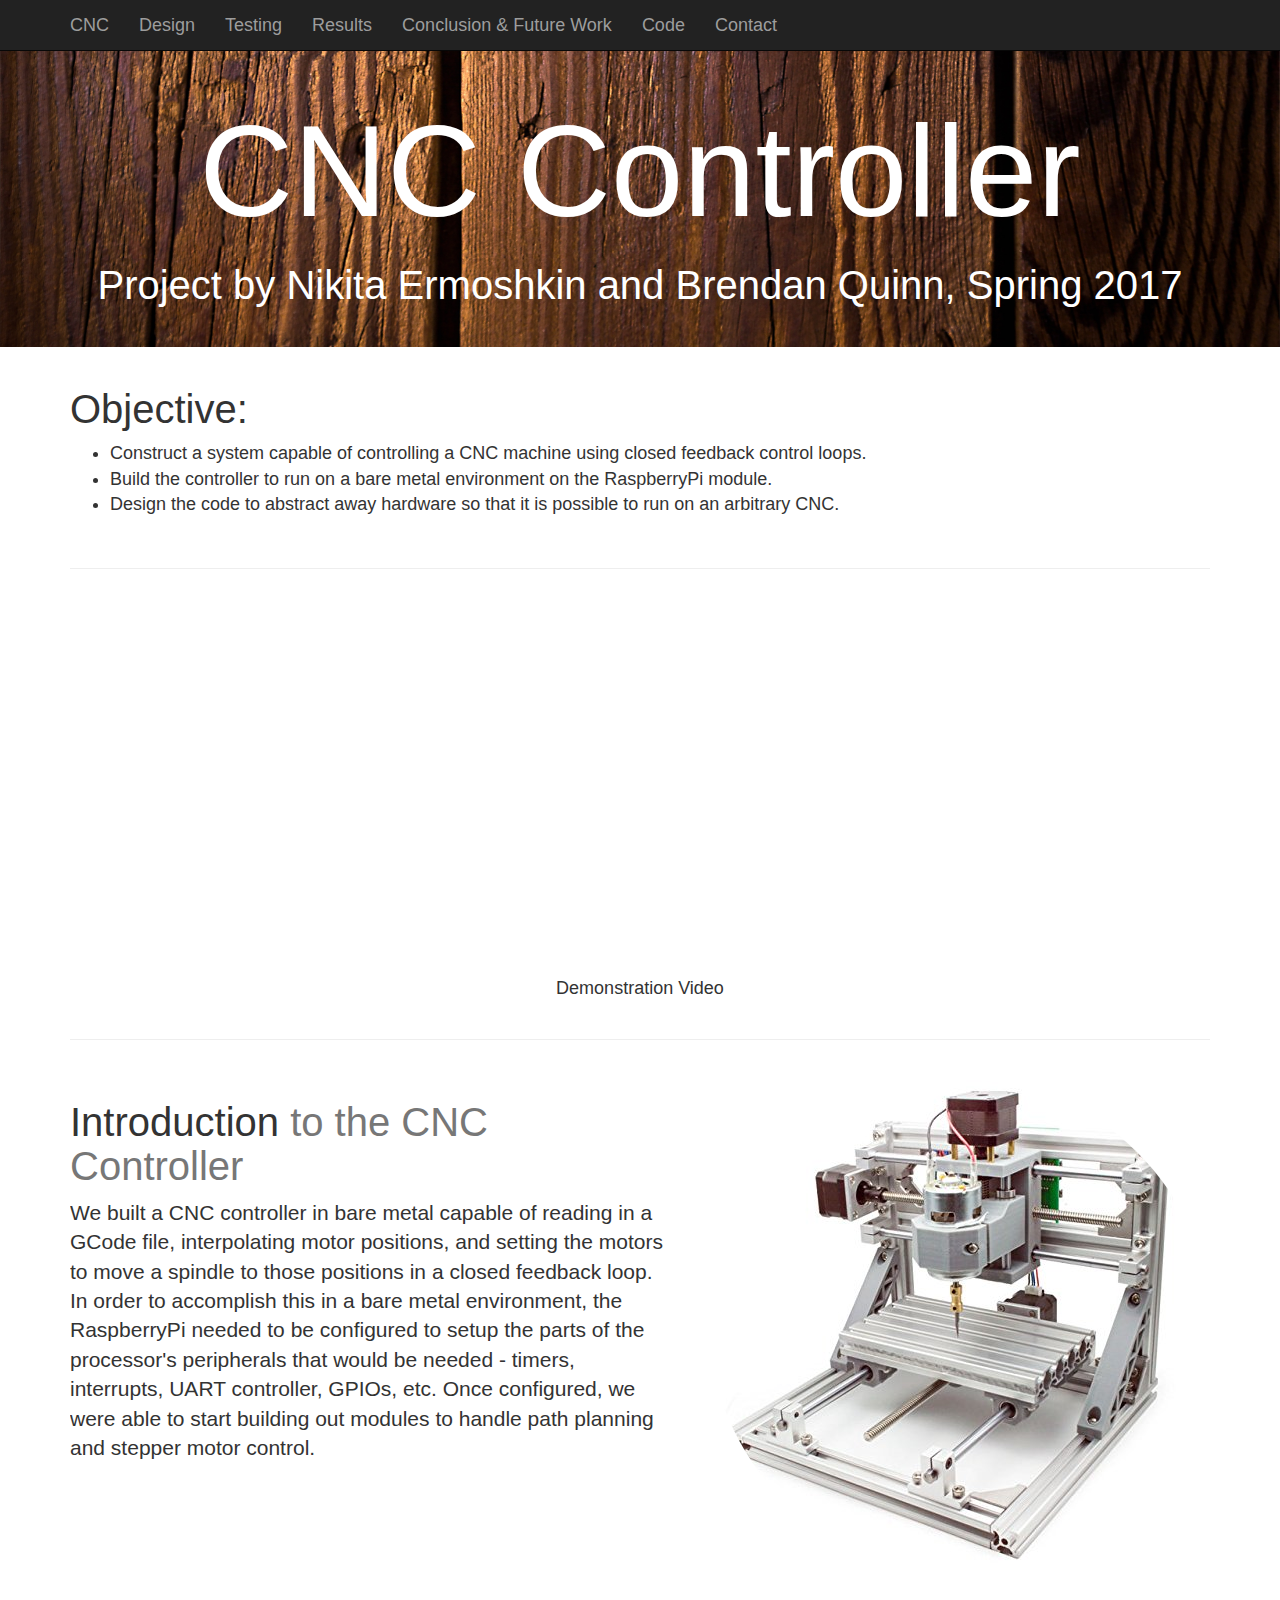
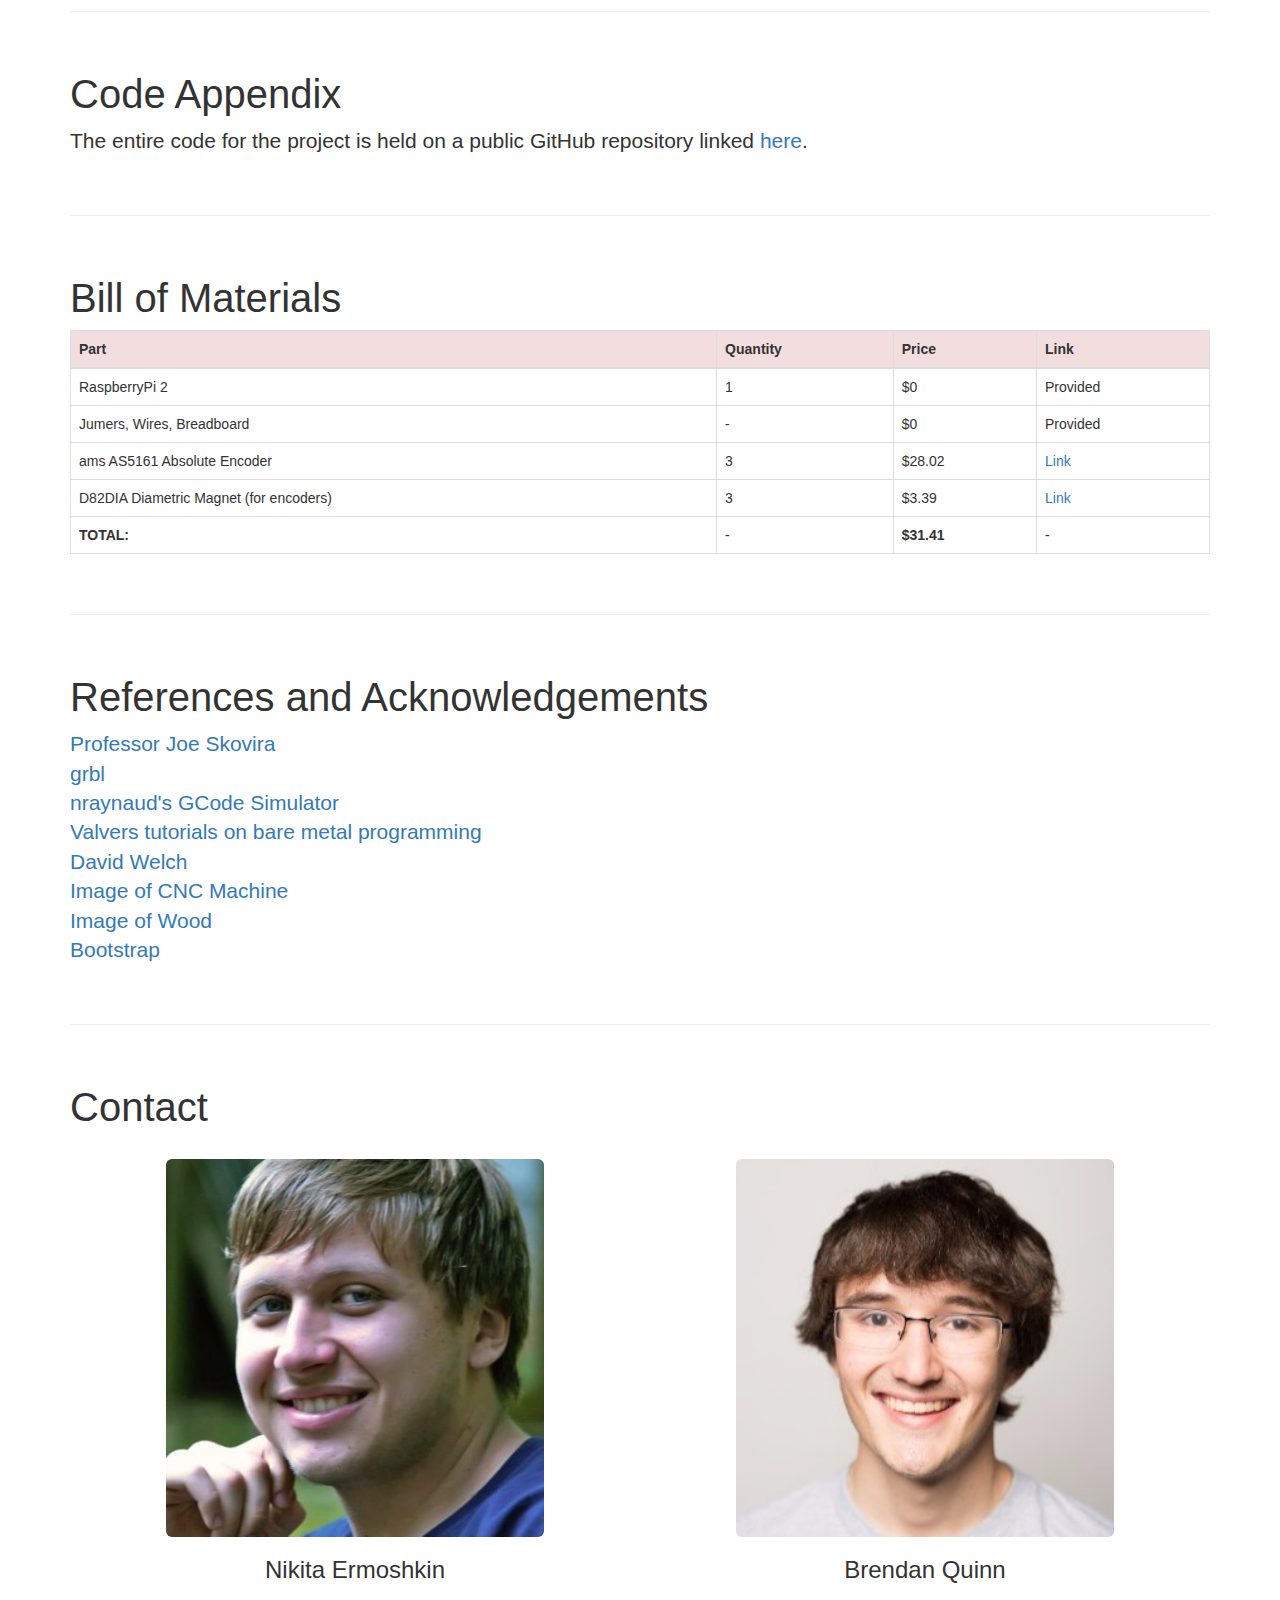
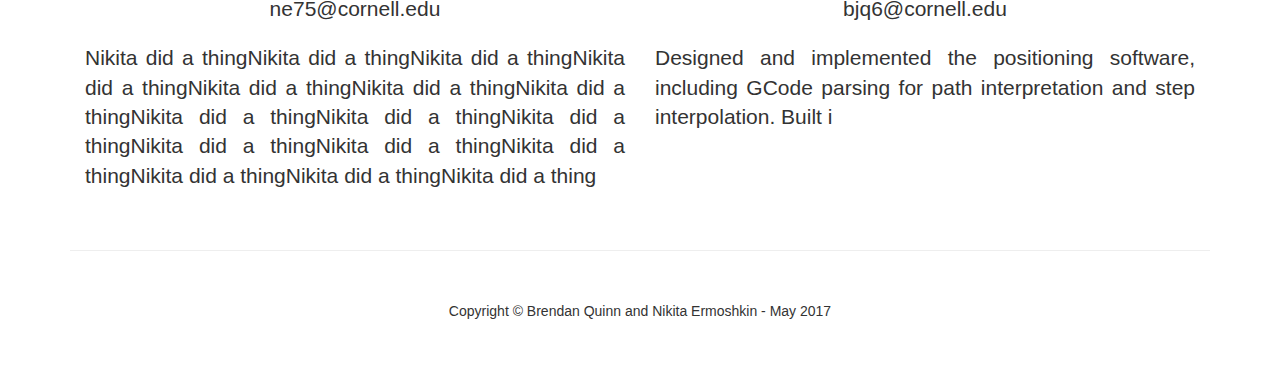
==== commit 3e203da4: "stuff" ====
--- a/docs/index.html
+++ b/docs/index.html
@@ -196,13 +196,13 @@
                 <img class="featurette-image img-rounded img-responsive" src="img/nikita.jpg" style="width:70%">
                 <h3>Nikita Ermoshkin</h3>
                 <p class="lead">ne75@cornell.edu</p>
-                <p class="lead" style="text-align:justify;">Nikita worked on developing the bare metal environment, including the ARM startup code, as well as the stepper driver for the motion control system.</p>
+                <p class="lead" style="text-align:justify;">Nikita did a thingNikita did a thingNikita did a thingNikita did a thingNikita did a thingNikita did a thingNikita did a thingNikita did a thingNikita did a thingNikita did a thingNikita did a thingNikita did a thingNikita did a thingNikita did a thingNikita did a thingNikita did a thing</p>
             </div>
             <div class="col-md-6">
                 <img class="featurette-image img-rounded img-responsive" src="img/brendan.jpg" style="width:70%">
                 <h3>Brendan Quinn</h3>
                 <p class="lead">bjq6@cornell.edu</p>
-                <p class="lead" style="text-align:justify;">Brendan did a thing Brendan did a thingBrendan did a thingBrendan did a thingBrendan did a thingBrendan did a thingBrendan did a thingBrendan did a thing</p>
+                <p class="lead" style="text-align:justify;">Designed and implemented the positioning software, including GCode parsing for path interpretation and step interpolation. Built i</p>
             </div>
             <div>
                 <p class="lead"></p> 
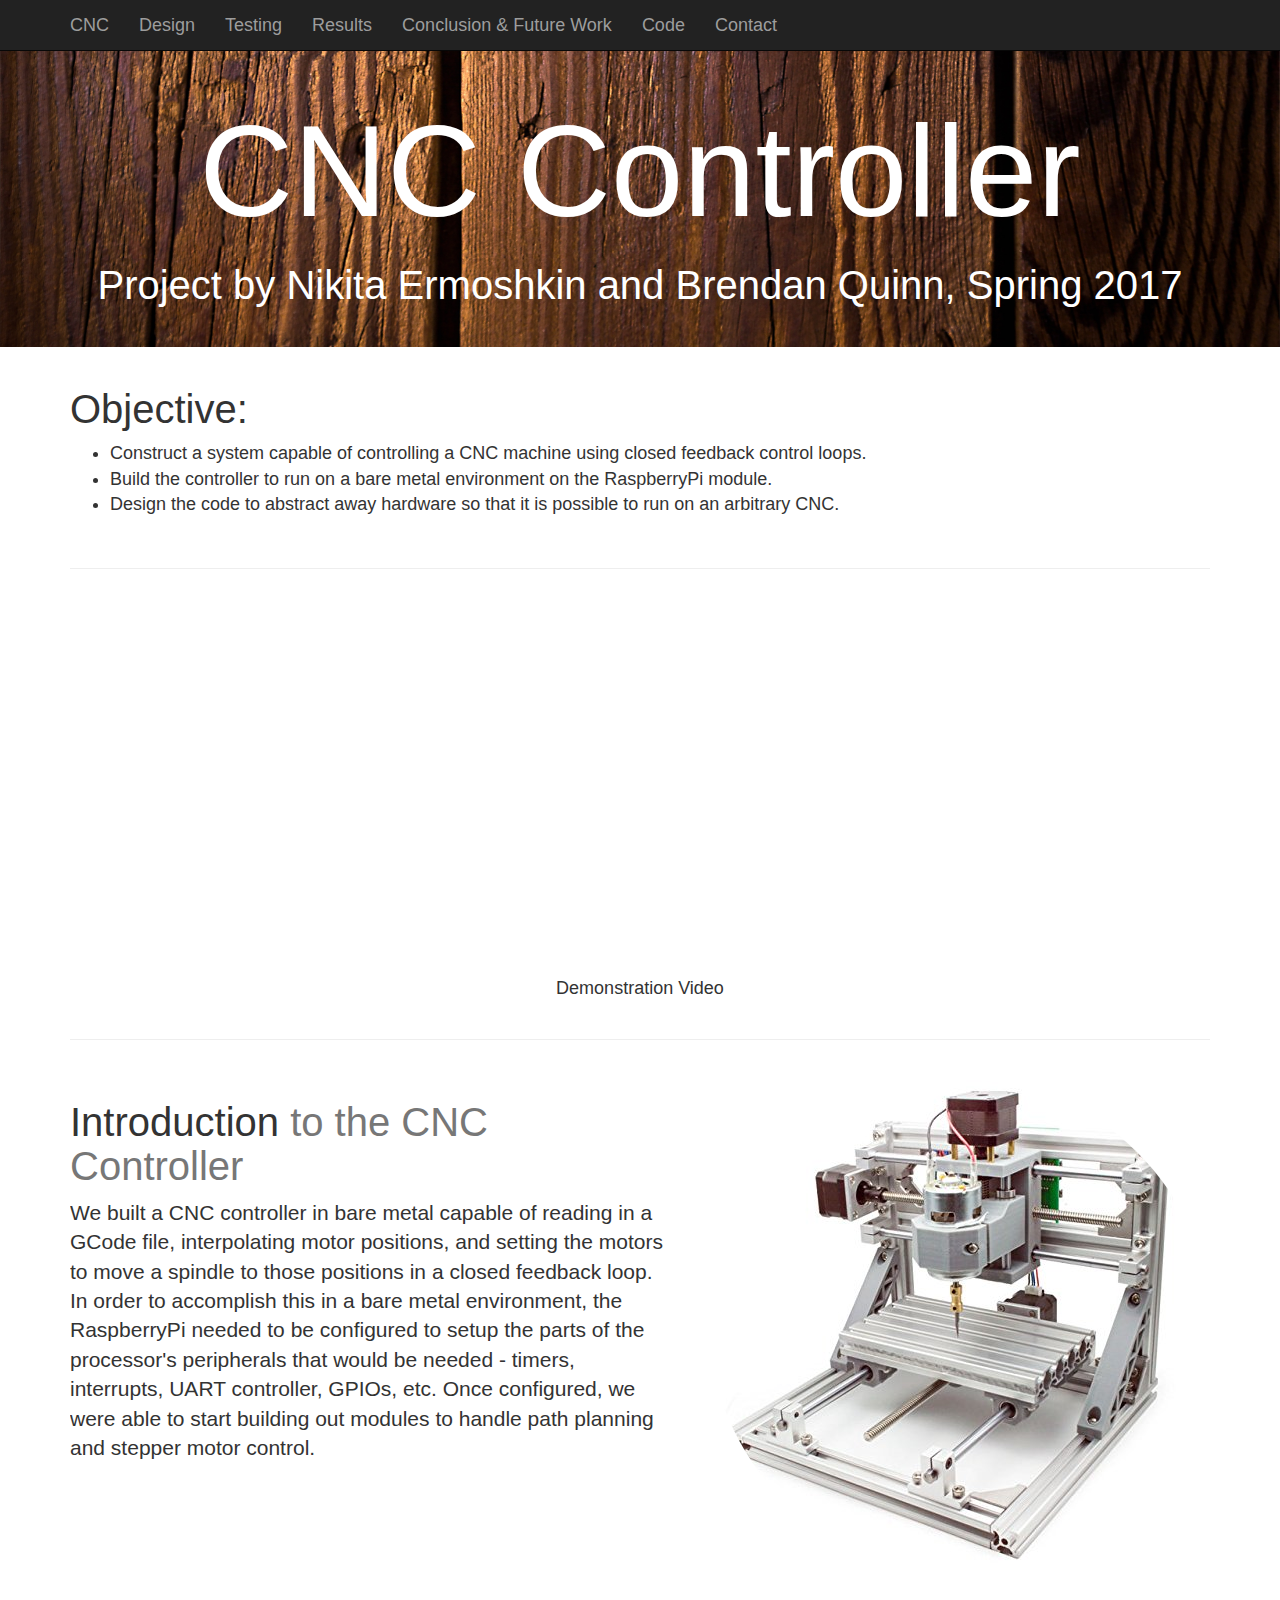
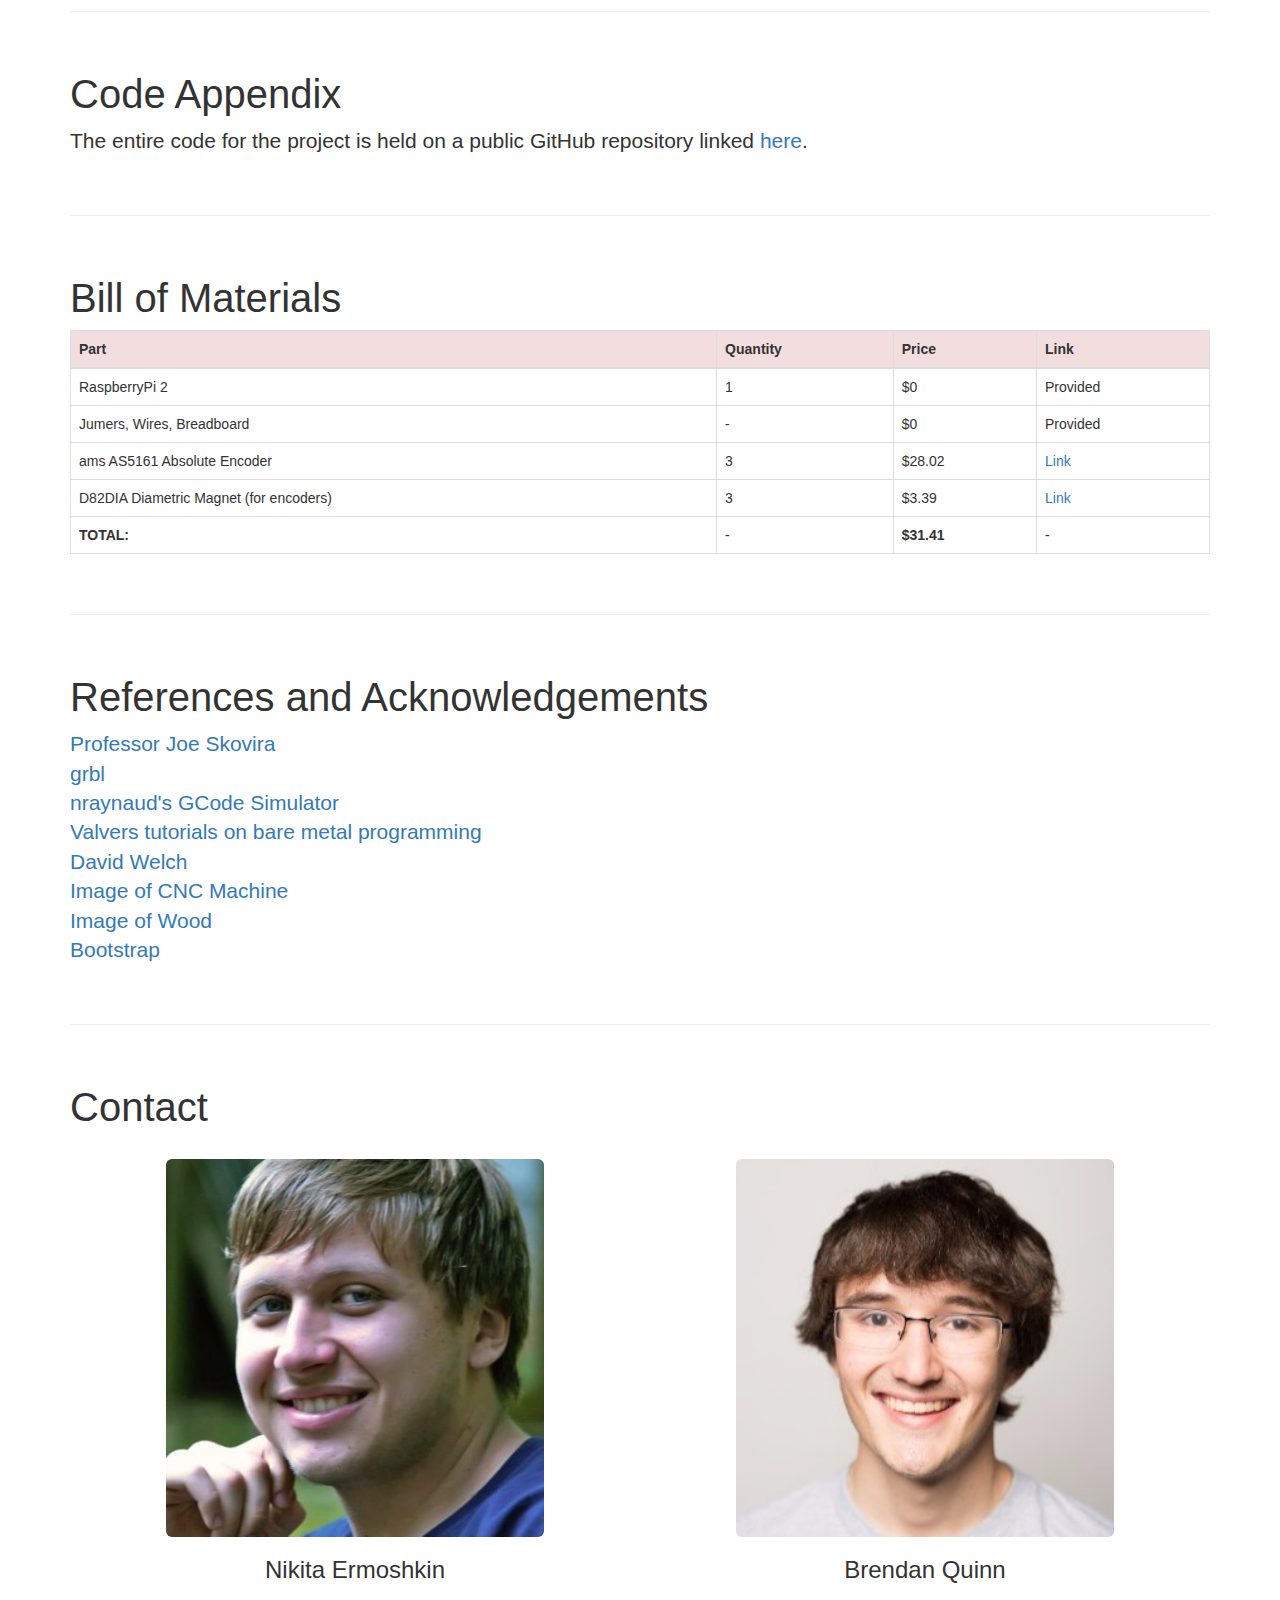
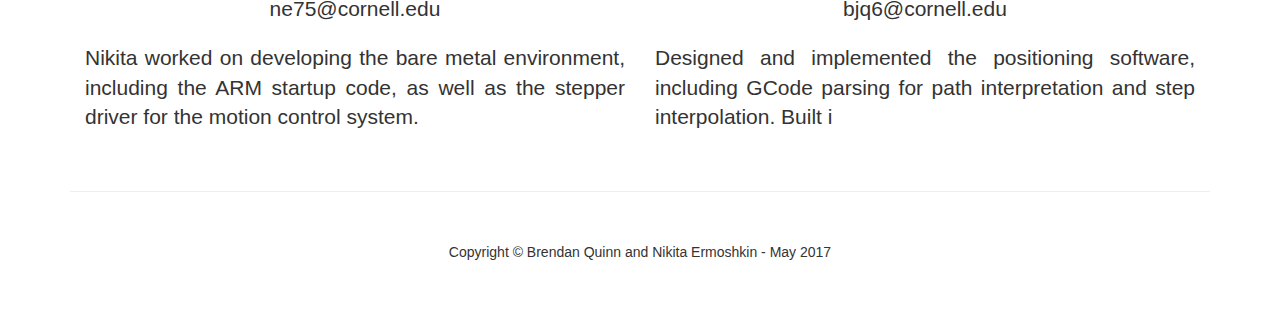
==== commit af006339: "Merge branch 'master' of https://github.com/bjq6/ECE5725" ====
--- a/docs/index.html
+++ b/docs/index.html
@@ -196,7 +196,7 @@
                 <img class="featurette-image img-rounded img-responsive" src="img/nikita.jpg" style="width:70%">
                 <h3>Nikita Ermoshkin</h3>
                 <p class="lead">ne75@cornell.edu</p>
-                <p class="lead" style="text-align:justify;">Nikita did a thingNikita did a thingNikita did a thingNikita did a thingNikita did a thingNikita did a thingNikita did a thingNikita did a thingNikita did a thingNikita did a thingNikita did a thingNikita did a thingNikita did a thingNikita did a thingNikita did a thingNikita did a thing</p>
+                <p class="lead" style="text-align:justify;">Nikita worked on developing the bare metal environment, including the ARM startup code, as well as the stepper driver for the motion control system.</p>
             </div>
             <div class="col-md-6">
                 <img class="featurette-image img-rounded img-responsive" src="img/brendan.jpg" style="width:70%">
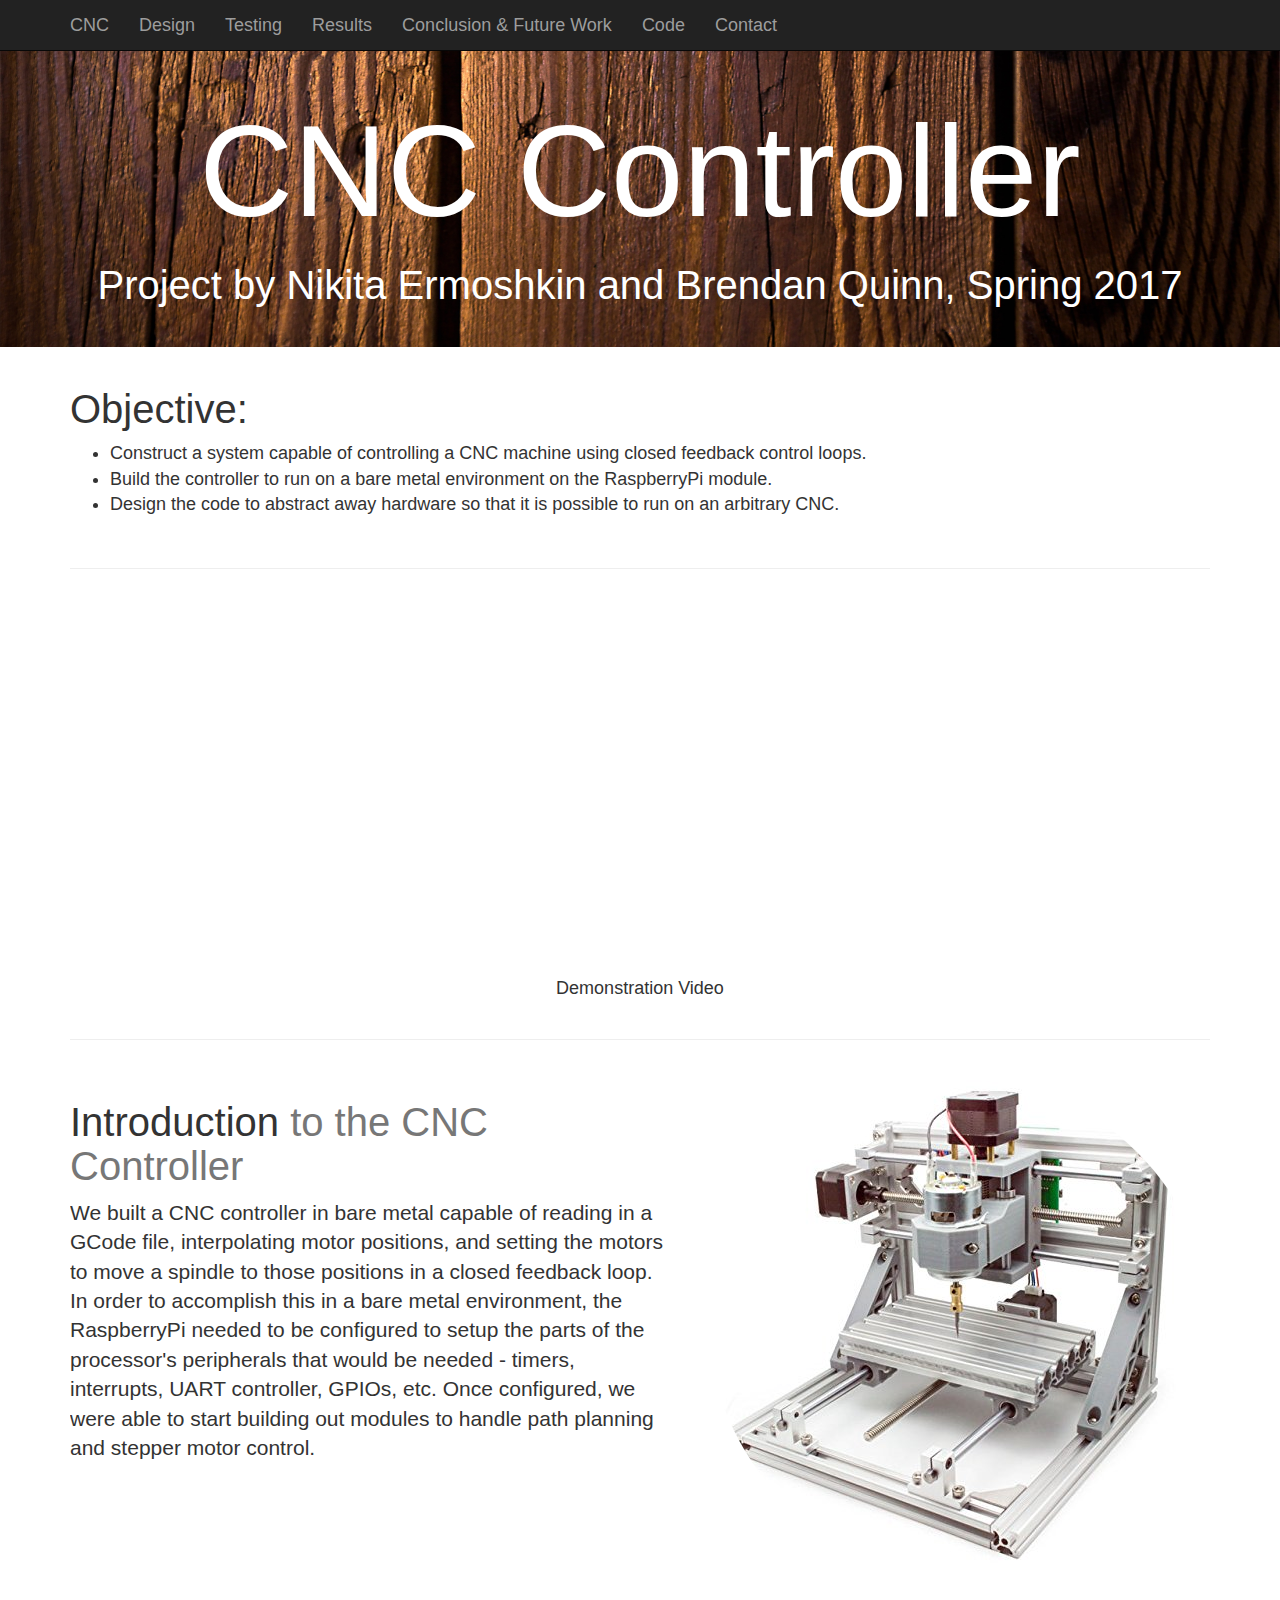
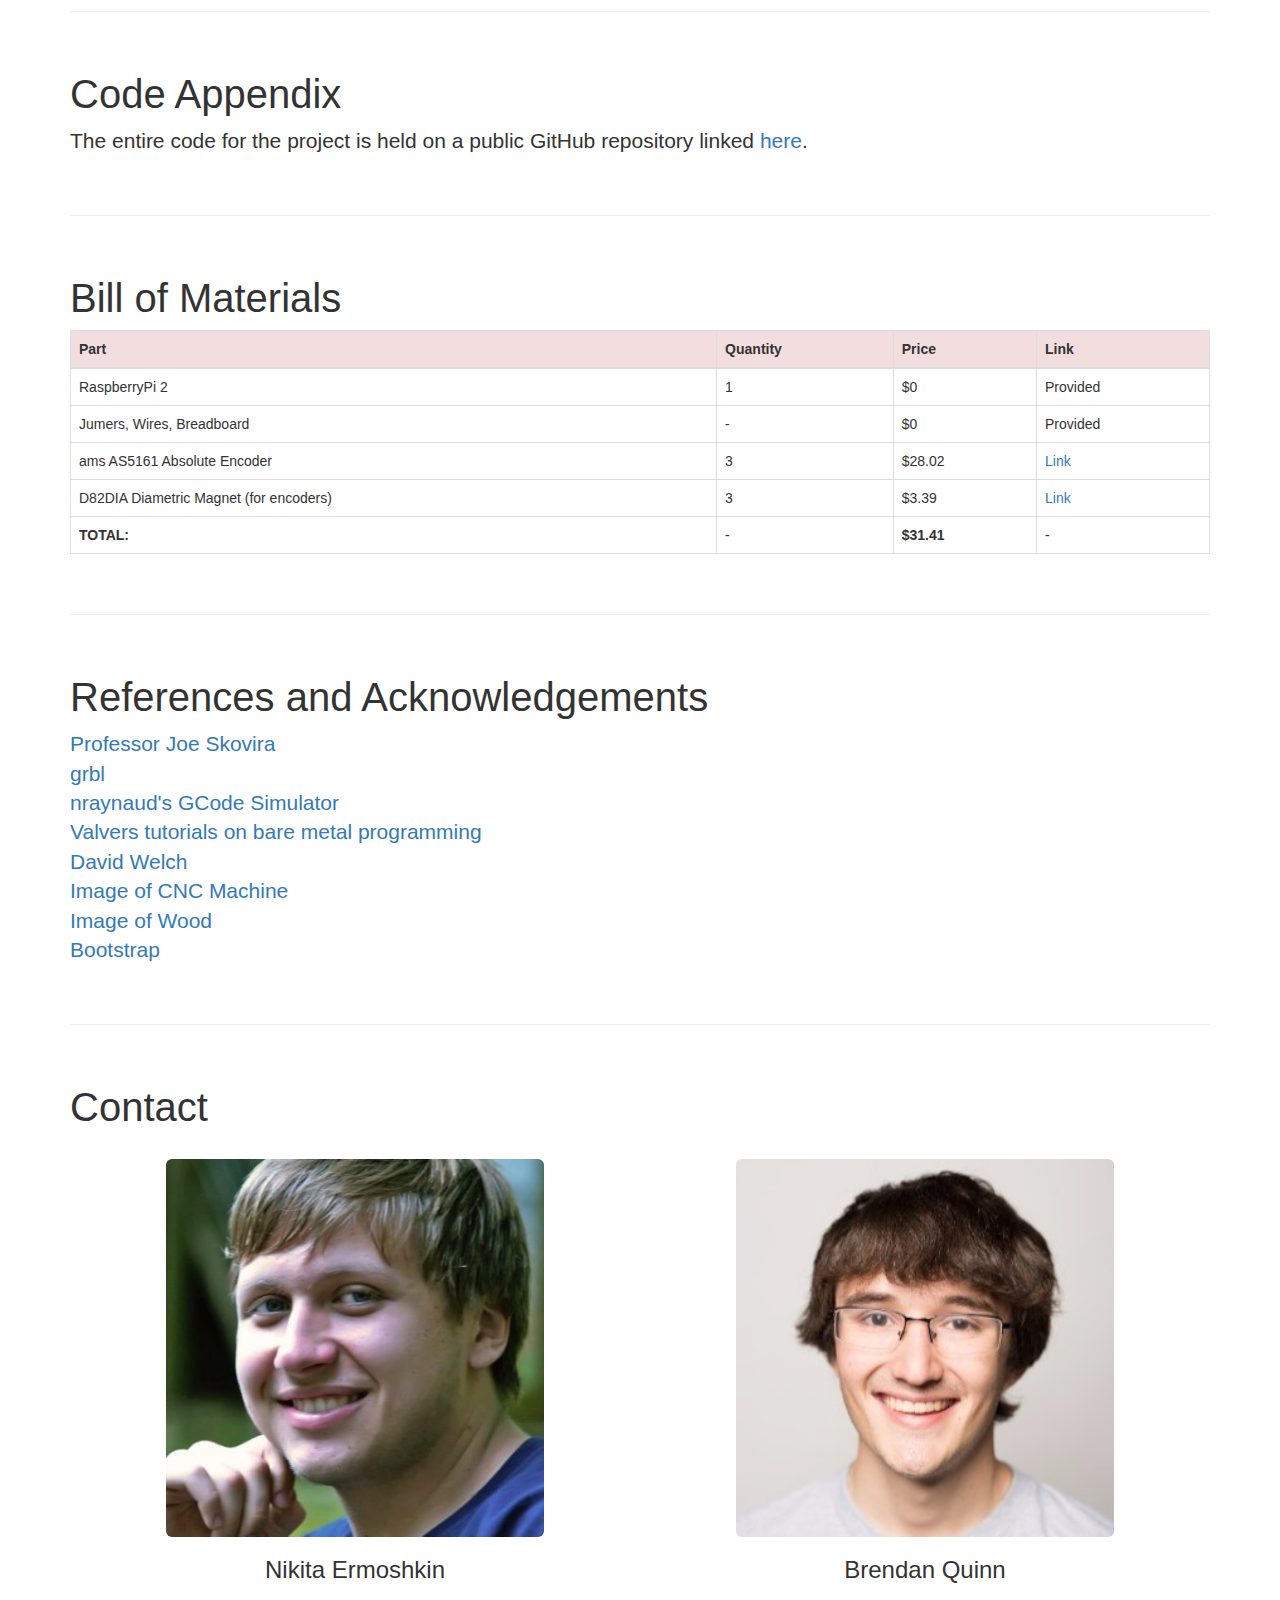
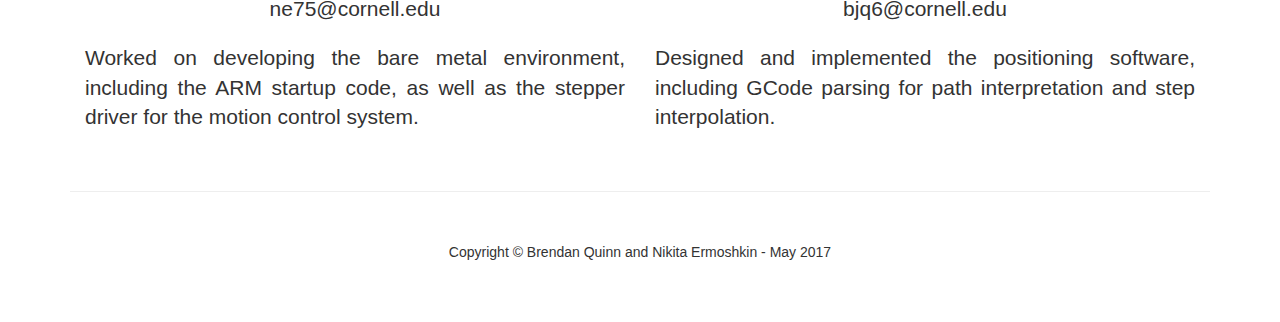
==== commit e180621d: "werk werk werk contributions" ====
--- a/docs/index.html
+++ b/docs/index.html
@@ -196,13 +196,13 @@
                 <img class="featurette-image img-rounded img-responsive" src="img/nikita.jpg" style="width:70%">
                 <h3>Nikita Ermoshkin</h3>
                 <p class="lead">ne75@cornell.edu</p>
-                <p class="lead" style="text-align:justify;">Nikita worked on developing the bare metal environment, including the ARM startup code, as well as the stepper driver for the motion control system.</p>
+                <p class="lead" style="text-align:justify;">Worked on developing the bare metal environment, including the ARM startup code, as well as the stepper driver for the motion control system.</p>
             </div>
             <div class="col-md-6">
                 <img class="featurette-image img-rounded img-responsive" src="img/brendan.jpg" style="width:70%">
                 <h3>Brendan Quinn</h3>
                 <p class="lead">bjq6@cornell.edu</p>
-                <p class="lead" style="text-align:justify;">Designed and implemented the positioning software, including GCode parsing for path interpretation and step interpolation. Built i</p>
+                <p class="lead" style="text-align:justify;">Designed and implemented the positioning software, including GCode parsing for path interpretation and step interpolation.</p>
             </div>
             <div>
                 <p class="lead"></p> 
